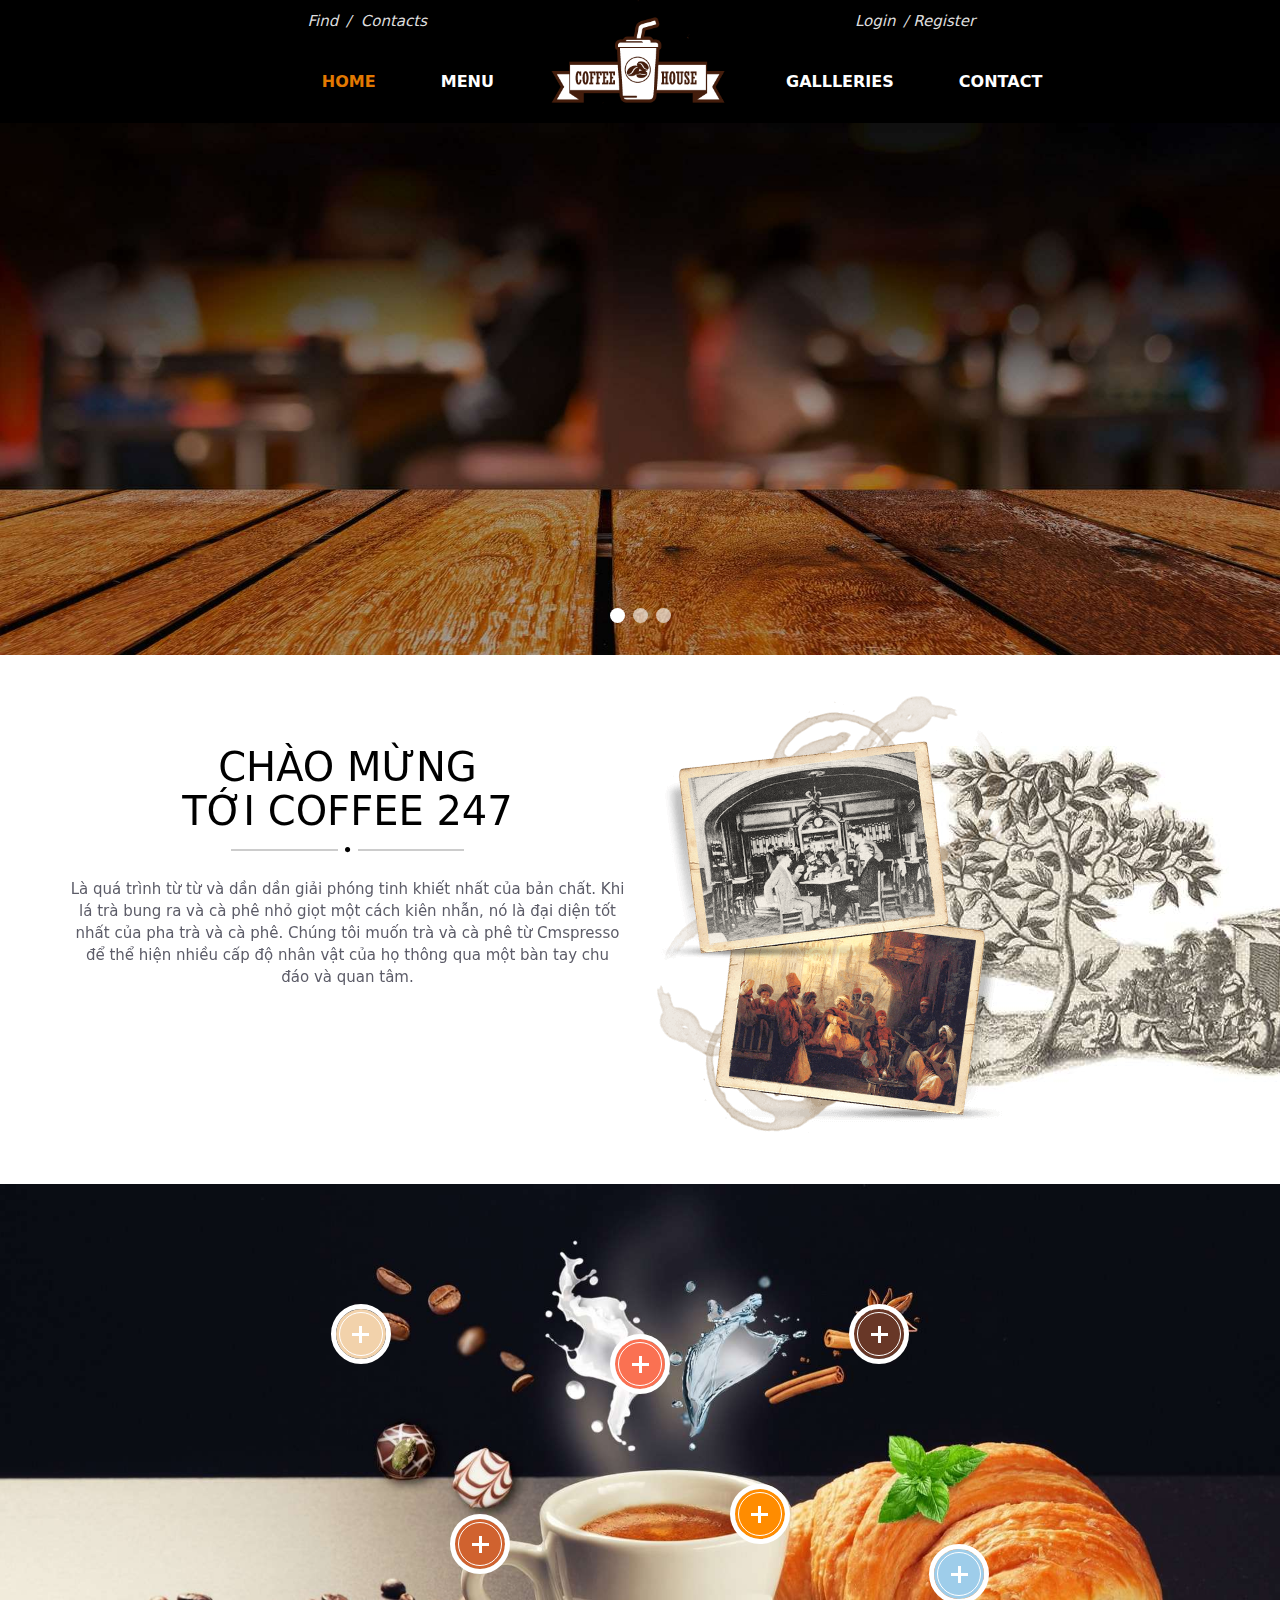
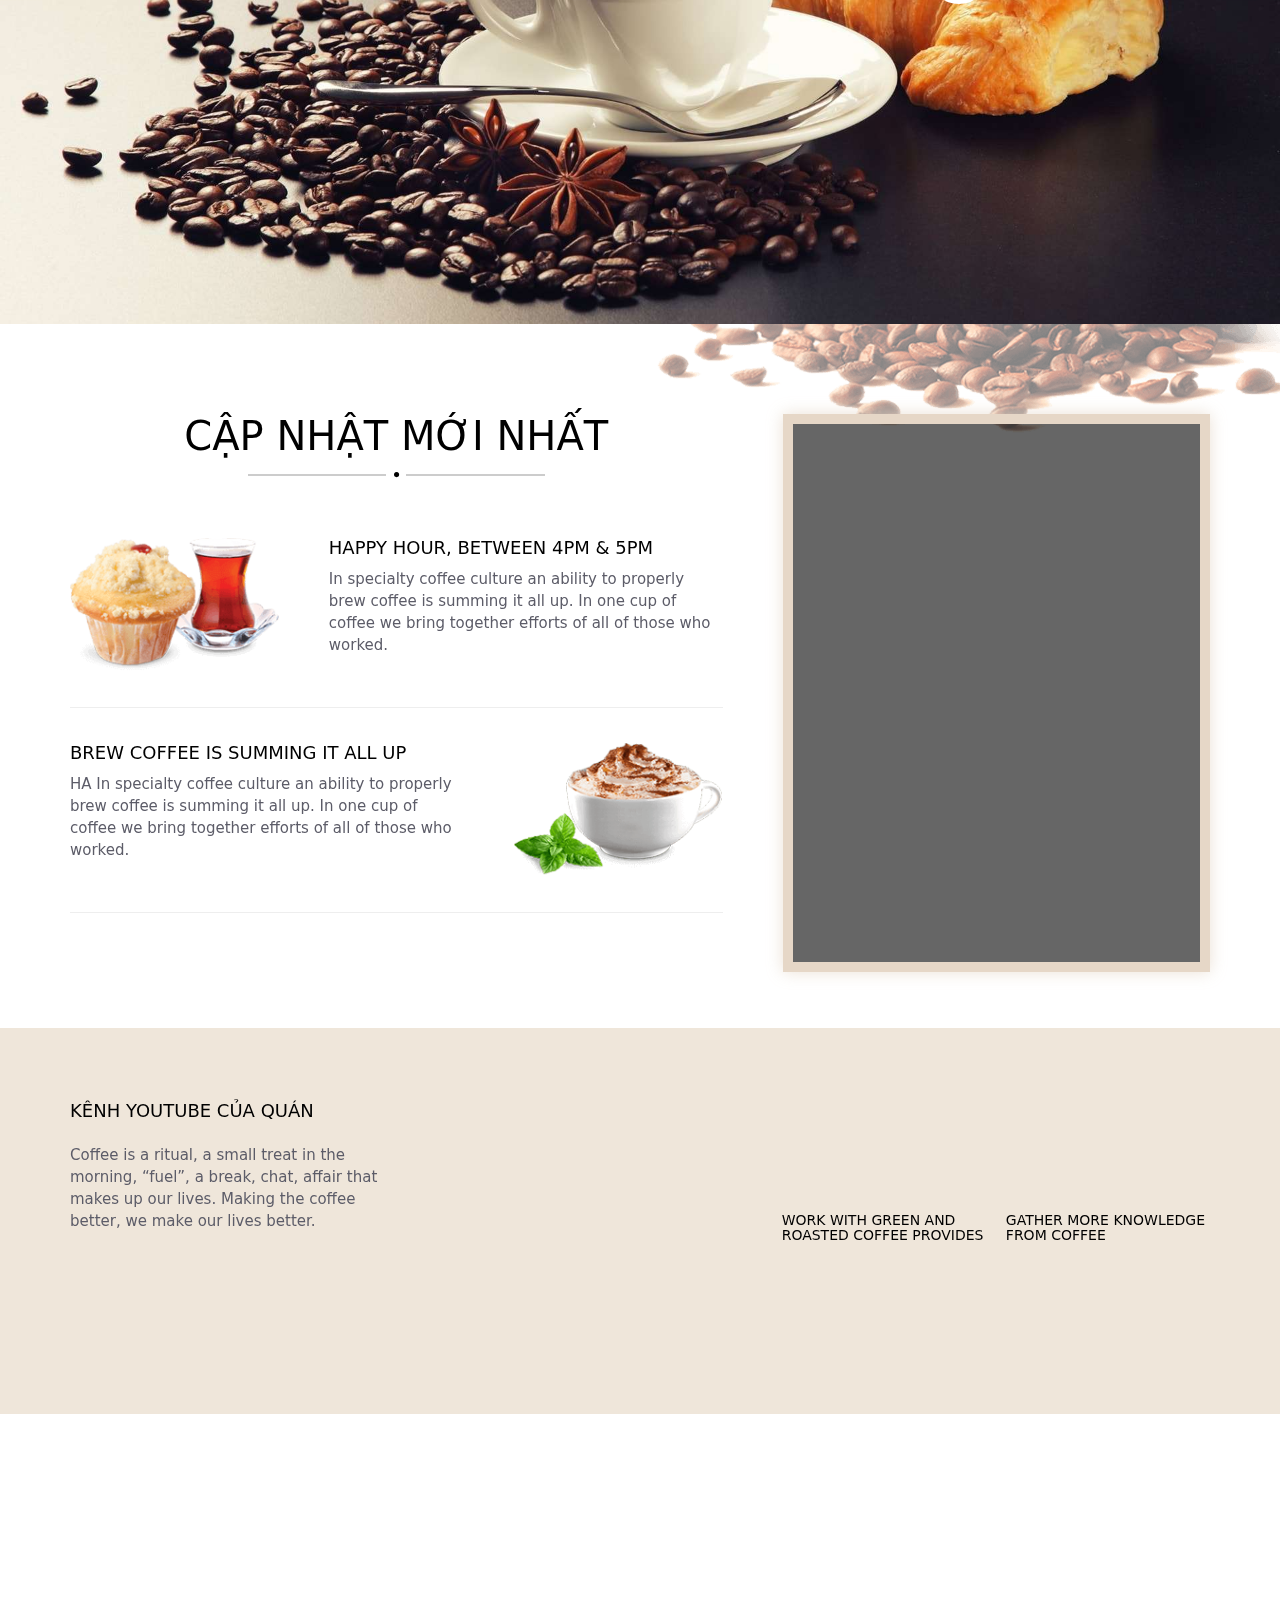
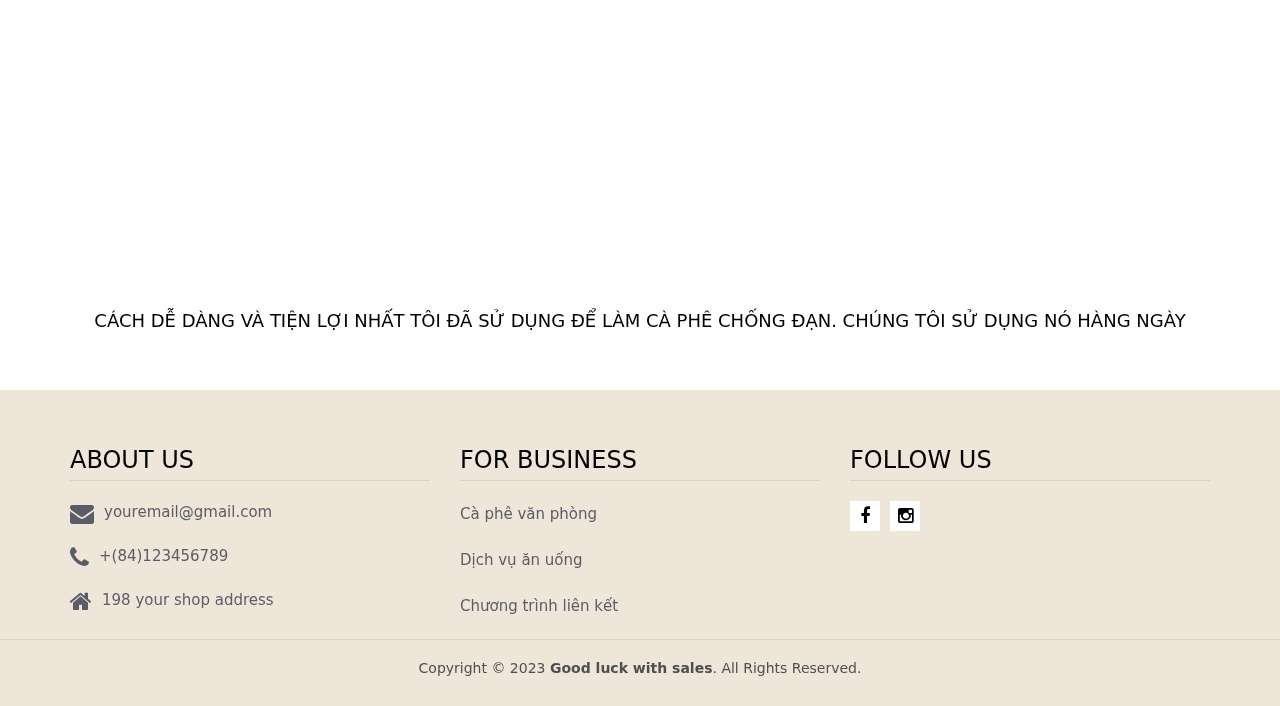
==== index.html @ cd4a1a17 "first commit" ====
<!DOCTYPE html>
<html lang="vi">
    <head>
        <meta charset="utf-8" />
        <meta http-equiv="X-UA-Compatible" content="IE=edge" />
        <title>The Coffee</title>
        <meta name="description" content="" />
        <meta name="viewport" content="width=device-width, initial-scale=1" />
        <link
            href="https://fonts.googleapis.com/css?family=Roboto:400,500, 700"
            rel="stylesheet"
            type="text/css"
        />
        <link rel="stylesheet" href="assets/css/animate.css" />
        <link rel="stylesheet" href="assets/css/hover.css" />
        <link rel="stylesheet" href="assets/css/bootstrap.min.css" />
        <link rel="stylesheet" href="assets/css/font-awesome.min.css" />
        <link rel="stylesheet" href="assets/css/nivo-slider.css" />
        <link rel="stylesheet" href="assets/css/flickity.min.css" />
        <link rel="stylesheet" href="assets/css/main.css?v=16953118819109060" />
        <link rel="stylesheet" href="assets/css/responsive.css" />
        <link rel="stylesheet" href="assets/css/color/default.css" />
        <link
            rel="icon"
            type="image/png"
            sizes="512x512"
            href="assets/images/logo.png"
        />
        <link rel="canonical" href="" />
        <link
            rel="apple-touch-icon"
            sizes="512x512"
            href="assets/images/logo.png"
        />

        <script src="assets/js/vendor/modernizr-2.8.3-respond-1.4.2.min.js"></script>
    </head>

    <body class="style-v3 page-menu">
        <div id="wrap">
            <!-- Header -->
            <header class="header">
                <div class="header-inner">
                    <div class="container">
                        <!-- Top Header -->
                        <div class="header-top">
                            <div class="row">
                                <div class="col-sm-4 header-left col-xs-6">
                                    <ul class="nav">
                                        <li><a data-href="">Find</a></li>
                                        <li>
                                            <a href="contact.html">Contacts</a>
                                        </li>
                                    </ul>
                                </div>
                                <div
                                    class="col-sm-4 header-right col-sm-push-4 col-xs-6"
                                >
                                    <ul class="nav">
                                        <li><a data-href="">Login</a></li>
                                        <li><a data-href="">Register</a></li>
                                    </ul>
                                </div>
                                <!-- Logo -->
                                <div
                                    id="logo"
                                    class="col-sm-4 logo col-sm-pull-4"
                                >
                                    <a href="index.html">
                                        <img
                                            alt="Coffee Shop"
                                            src="assets/images/logo.png?v=16953118819109060"
                                            width="173"
                                            height="auto"
                                        />
                                    </a>
                                </div>
                            </div>
                        </div>
                        <!-- Main Menu -->
                        <nav
                            id="primary-navigation"
                            class="navbar"
                            role="navigation"
                        >
                            <div class="navbar-inner">
                                <div class="navbar-header">
                                    <button
                                        type="button"
                                        class="navbar-toggle collapsed"
                                        data-toggle="collapse"
                                        data-target="#navbar"
                                    >
                                        <span class="sr-only"
                                            >Toggle navigation</span
                                        >
                                        <span class="icon-bar"></span>
                                        <span class="icon-bar"></span>
                                        <span class="icon-bar"></span>
                                    </button>
                                    <h3 class="navbar-brand">Menu</h3>
                                </div>
                                <div
                                    id="navbar"
                                    class="navbar-collapse collapse"
                                >
                                    <ul class="nav navbar-nav left-hook">
                                        <li class="active">
                                            <a href="index.html"> Home </a>
                                        </li>
                                        <li>
                                            <a href="menu.html"> Menu </a>
                                        </li>
                                    </ul>
                                    <ul class="nav navbar-nav right-hook">
                                        <li>
                                            <a href="galleries.html">
                                                Gallleries
                                            </a>
                                        </li>
                                        <li>
                                            <a href="contact.html"> Contact </a>
                                        </li>
                                    </ul>
                                </div>
                                <!--/.navbar-collapse -->
                            </div>
                        </nav>
                    </div>
                </div>
            </header>
            <!-- Banner -->
            <div id="banner">
                <div class="slider-wrapper">
                    <div class="nivoSlider">
                        <img
                            src="assets/images/home/slider/slider-7.jpg"
                            alt="graphic"
                            title="#nivoCaption-1"
                            data-index="0"
                        />
                        <img
                            src="assets/images/home/slider/slider-8.jpg"
                            alt="graphic"
                            title="#nivoCaption-2"
                            data-index="1"
                        />
                        <img
                            src="assets/images/home/slider/slider-9.jpg"
                            alt="graphic"
                            title="#nivoCaption-3"
                            data-index="2"
                        />
                    </div>
                    <div id="nivoCaption-1" class="nivo-html-caption">
                        <div
                            class="nivo-caption-img-1 animated animation-delay-50"
                            data-animate="fadeInUp"
                        >
                            <img
                                alt=""
                                src="assets/images/home/slider/img-1.png"
                            />
                        </div>
                        <div
                            class="nivo-caption-img-2 animated"
                            data-animate="fadeInUp"
                        >
                            <img
                                alt=""
                                src="assets/images/home/slider/img-2.png"
                            />
                        </div>
                        <div class="nivo-caption-content" data-index="0">
                            <h1
                                class="line-title title animated animation-delay-75"
                                data-animate="fadeInUp"
                            >
                                <span class="value">ADVERTISING BASED</span
                                ><i class="fa">&#xf111;</i>
                            </h1>
                            <div
                                class="desc animated animation-delay-100"
                                data-animate="fadeInUp"
                            >
                                <span class="value"
                                    >Coffee culture is a great coffee taste and
                                    it rests on the basis of responsible &
                                    respectful</span
                                >
                            </div>
                        </div>
                    </div>
                    <div id="nivoCaption-2" class="nivo-html-caption">
                        <div class="nivo-caption-content" data-index="1">
                            <h1
                                class="line-title title animated animation-delay-75"
                                data-animate="fadeInUp"
                            >
                                <span class="value">PACK A BIG PUNCH</span
                                ><i class="fa">&#xf111;</i>
                            </h1>
                            <div
                                class="desc animated animation-delay-100"
                                data-animate="fadeInUp"
                            >
                                <span class="value"
                                    >Grown traditionally, harvested naturally
                                    and roasted lovingly, they're the star of
                                    every cup</span
                                >
                            </div>
                        </div>
                    </div>
                    <div id="nivoCaption-3" class="nivo-html-caption">
                        <div class="nivo-caption-content" data-index="2">
                            <h1
                                class="line-title title animated animation-delay-75"
                                data-animate="fadeInUp"
                            >
                                <span class="value">BIG PUNCH</span
                                ><i class="fa">&#xf111;</i>
                            </h1>
                            <div
                                class="desc animated animation-delay-100"
                                data-animate="fadeInUp"
                            >
                                <span class="value">aaaas sadsadada</span>
                            </div>
                        </div>
                    </div>
                </div>
            </div>

            <div id="main-content" class="main-content">
                <section
                    id="infoUs"
                    class="section infoUs"
                    style="
                        background-image: url(assets/images/home/info/info-bg.jpg);
                        background-position: right center;
                        background-repeat: no-repeat;
                    "
                >
                    <div class="container">
                        <div class="row">
                            <div class="col-sm-6 col-sm-push-6">
                                <figure>
                                    <img
                                        alt=""
                                        src="assets/images/home/info/info-img-1.png"
                                        class="animated"
                                        data-animate="fadeInRight animation animation-delay-25"
                                    />
                                    <img
                                        alt=""
                                        src="assets/images/home/info/info-img-2.png"
                                        class="animated"
                                        data-animate="fadeInRight animation"
                                    />
                                </figure>
                            </div>
                            <div class="col-sm-6 col-sm-pull-6">
                                <h1 class="title line-title">
                                    <span class="value"
                                        >Chào mừng tới Coffee 247</span
                                    >
                                    <i class="fa">&#xf111;</i>
                                </h1>
                                <aside>
                                    <p>
                                        Là quá trình từ từ và dần dần giải phóng
                                        tinh khiết nhất của bản chất. Khi lá trà
                                        bung ra và cà phê nhỏ giọt một cách kiên
                                        nhẫn, nó là đại diện tốt nhất của pha
                                        trà và cà phê. Chúng tôi muốn trà và cà
                                        phê từ Cmspresso để thể hiện nhiều cấp
                                        độ nhân vật của họ thông qua một bàn tay
                                        chu đáo và quan tâm.
                                    </p>
                                </aside>
                            </div>
                        </div>
                    </div>
                </section>
                <section
                    id="services"
                    class="section services"
                    style="
                        background-image: url(assets/images/home/services/bg_menu.jpg);
                        background-repeat: no-repeat;
                        background-position: center top;
                        background-size: 100% auto;
                    "
                >
                    <div class="container">
                        <ul id="services-item">
                            <li class="service">
                                <aside>
                                    <div class="service-inner">
                                        <h3>
                                            <a href="menu.html" title="Coffee"
                                                >Coffee</a
                                            >
                                        </h3>
                                        <p>
                                            We the same levels of commitment to
                                            cocktail know-how from all of the
                                            people we work with.
                                        </p>
                                    </div>
                                </aside>
                                <em
                                    class="animated animation infinite bullets"
                                ></em>
                            </li>
                            <li class="service">
                                <aside>
                                    <div class="service-inner">
                                        <h3>
                                            <a href="menu.html" title="Cocktail"
                                                >Cocktail</a
                                            >
                                        </h3>
                                        <p>
                                            We the same levels of commitment to
                                            cocktail know-how from all of the
                                            people we work with.
                                        </p>
                                    </div>
                                </aside>
                                <em
                                    class="animated animation infinite bullets"
                                ></em>
                            </li>
                            <li class="service">
                                <aside>
                                    <div class="service-inner">
                                        <h3>
                                            <a href="menu.html" title="Tea"
                                                >Tea</a
                                            >
                                        </h3>
                                        <p>
                                            We the same levels of commitment to
                                            cocktail know-how from all of the
                                            people we work with.
                                        </p>
                                    </div>
                                </aside>
                                <em
                                    class="animated animation infinite bullets"
                                ></em>
                            </li>
                            <li class="service">
                                <aside>
                                    <div class="service-inner">
                                        <h3>
                                            <a href="menu.html" title="Cake"
                                                >Cake</a
                                            >
                                        </h3>
                                        <p>
                                            We the same levels of commitment to
                                            cocktail know-how from all of the
                                            people we work with.
                                        </p>
                                    </div>
                                </aside>
                                <em
                                    class="animated animation infinite bullets"
                                ></em>
                            </li>
                            <li class="service">
                                <aside>
                                    <div class="service-inner">
                                        <h3>
                                            <a href="menu.html" title="Milk"
                                                >Milk</a
                                            >
                                        </h3>
                                        <p>
                                            We the same levels of commitment to
                                            cocktail know-how from all of the
                                            people we work with.
                                        </p>
                                    </div>
                                </aside>
                                <em
                                    class="animated animation infinite bullets"
                                ></em>
                            </li>
                            <li class="service">
                                <aside>
                                    <div class="service-inner">
                                        <h3>
                                            <a
                                                href="menu.html"
                                                title="Beverages"
                                                >Beverages</a
                                            >
                                        </h3>
                                        <p>
                                            We the same levels of commitment to
                                            cocktail know-how from all of the
                                            people we work with.
                                        </p>
                                    </div>
                                </aside>
                                <em
                                    class="animated animation infinite bullets"
                                ></em>
                            </li>
                        </ul>
                    </div>
                </section>
                <section
                    id="latest"
                    class="section latest"
                    style="
                        background-image: url(assets/images/home/latest/bg.png);
                        background-position: right top;
                        background-repeat: no-repeat;
                    "
                >
                    <div class="container">
                        <div class="row">
                            <div class="col-sm-7">
                                <h1 class="title line-title">
                                    <span class="value">Cập nhật mới nhất</span>
                                    <i class="fa">&#xf111;</i>
                                </h1>
                                <ul class="posts_list">
                                    <li>
                                        <figure>
                                            <img
                                                alt=""
                                                src="assets/images/home/latest/img-1.png"
                                            />
                                        </figure>
                                        <aside>
                                            <h4 class="title">
                                                <span class="value"
                                                    >HAPPY HOUR, BETWEEN 4PM &
                                                    5PM</span
                                                >
                                            </h4>
                                            <p>
                                                In specialty coffee culture an
                                                ability to properly brew coffee
                                                is summing it all up. In one cup
                                                of coffee we bring together
                                                efforts of all of those who
                                                worked.
                                            </p>
                                        </aside>
                                    </li>
                                    <li>
                                        <figure>
                                            <img
                                                alt=""
                                                src="assets/images/home/latest/img-2.png"
                                            />
                                        </figure>
                                        <aside>
                                            <h4 class="title">
                                                <span class="value"
                                                    >BREW COFFEE IS SUMMING IT
                                                    ALL UP</span
                                                >
                                            </h4>
                                            <p>
                                                HA In specialty coffee culture
                                                an ability to properly brew
                                                coffee is summing it all up. In
                                                one cup of coffee we bring
                                                together efforts of all of those
                                                who worked.
                                            </p>
                                        </aside>
                                    </li>
                                </ul>
                            </div>
                            <div class="col-sm-5">
                                <div class="widget-gallery">
                                    <ul>
                                        <li>
                                            <figure>
                                                <img
                                                    class="animated"
                                                    data-animate="zoomIn animation"
                                                    alt=""
                                                    src="assets/images/home/gallery/img-1.jpg"
                                                />
                                                <figcaption>
                                                    <a
                                                        class=""
                                                        data-href=""
                                                    ></a>
                                                </figcaption>
                                            </figure>
                                        </li>

                                        <li>
                                            <figure>
                                                <img
                                                    class="animated"
                                                    data-animate="zoomIn animation"
                                                    alt=""
                                                    src="assets/images/home/gallery/img-2.jpg"
                                                />
                                                <figcaption>
                                                    <a
                                                        class=""
                                                        data-href=""
                                                    ></a>
                                                </figcaption>
                                            </figure>
                                        </li>

                                        <li>
                                            <figure>
                                                <img
                                                    class="animated"
                                                    data-animate="zoomIn animation"
                                                    alt=""
                                                    src="assets/images/home/gallery/img-3.jpg"
                                                />
                                                <figcaption>
                                                    <a
                                                        class=""
                                                        data-href=""
                                                    ></a>
                                                </figcaption>
                                            </figure>
                                        </li>

                                        <li>
                                            <figure>
                                                <img
                                                    class="animated"
                                                    data-animate="zoomIn animation"
                                                    alt=""
                                                    src="assets/images/home/gallery/img-4.jpg"
                                                />
                                                <figcaption>
                                                    <a
                                                        class=""
                                                        data-href=""
                                                    ></a>
                                                </figcaption>
                                            </figure>
                                        </li>

                                        <li>
                                            <figure>
                                                <img
                                                    class="animated"
                                                    data-animate="zoomIn animation"
                                                    alt=""
                                                    src="assets/images/home/gallery/img-5.jpg"
                                                />
                                                <figcaption>
                                                    <a
                                                        class=""
                                                        data-href=""
                                                    ></a>
                                                </figcaption>
                                            </figure>
                                        </li>

                                        <li>
                                            <figure>
                                                <img
                                                    class="animated"
                                                    data-animate="zoomIn animation"
                                                    alt=""
                                                    src="assets/images/home/gallery/img-6.jpg"
                                                />
                                                <figcaption>
                                                    <a
                                                        class=""
                                                        data-href=""
                                                    ></a>
                                                </figcaption>
                                            </figure>
                                        </li>
                                    </ul>
                                </div>
                            </div>
                        </div>
                    </div>
                </section>
                <section id="info-recipe" class="section info-recipe">
                    <div class="container">
                        <div class="row">
                            <div class="col-sm-7">
                                <figure
                                    class="animated thumb-img"
                                    data-animate="fadeInUp animation"
                                >
                                    <img
                                        alt=""
                                        src="assets/images/home/info/info-img-3.png"
                                    />
                                </figure>
                                <aside>
                                    <h4 class="title">
                                        <span class="value"
                                            >Kênh Youtube của quán</span
                                        >
                                    </h4>
                                    <p>
                                        Coffee is a ritual, a small treat in the
                                        morning, “fuel”, a break, chat, affair
                                        that makes up our lives. Making the
                                        coffee better, we make our lives better.
                                    </p>
                                </aside>
                            </div>
                            <div class="col-sm-5">
                                <ul class="nav video-recipe">
                                    <li>
                                        <div
                                            class="embed-responsive embed-responsive-16by9"
                                        >
                                            <iframe
                                                class="embed-responsive-item"
                                                src="https://www.youtube.com/embed/6stlCkUDG_s"
                                            ></iframe>
                                        </div>
                                        <h5 class="title">
                                            <span class="value"
                                                >GATHER MORE KNOWLEDGE FROM
                                                COFFEE</span
                                            >
                                        </h5>
                                    </li>
                                    <li>
                                        <div
                                            class="embed-responsive embed-responsive-16by9"
                                        >
                                            <iframe
                                                class="embed-responsive-item"
                                                src="https://www.youtube.com/embed/UU3WfKiR6x8"
                                            ></iframe>
                                        </div>
                                        <h5 class="title">
                                            <span class="value"
                                                >WORK WITH GREEN AND ROASTED
                                                COFFEE PROVIDES</span
                                            >
                                        </h5>
                                    </li>
                                </ul>
                            </div>
                        </div>
                    </div>
                </section>
                <section id="bulletproof" class="section bulletproof">
                    <div class="container">
                        <div class="row">
                            <div class="col-sm-8">
                                <figure
                                    class="animated"
                                    data-animate="fadeInLeft animation"
                                >
                                    <img
                                        alt=""
                                        src="assets/images/home/slider/img-1.png"
                                    />
                                </figure>
                            </div>
                        </div>
                        <h4 class="title">
                            <span class="value"
                                >CÁCH DỄ DÀNG VÀ TIỆN LỢI NHẤT TÔI ĐÃ SỬ DỤNG ĐỂ
                                LÀM CÀ PHÊ CHỐNG ĐẠN. CHÚNG TÔI SỬ DỤNG NÓ HÀNG
                                NGÀY</span
                            >
                        </h4>
                    </div>
                </section>
            </div>

            <footer id="footer">
                <div class="footer-info">
                    <div class="container">
                        <div class="row">
                            <div class="col-sm-4">
                                <aside class="widget aboutus">
                                    <h3 class="title">
                                        <span class="value">ABOUT US</span>
                                    </h3>
                                    <div class="widget-content contact-us">
                                        <div class="text">
                                            <i class="fa">&#xf0e0;</i
                                            ><span class="value"
                                                >youremail@gmail.com</span
                                            >
                                        </div>
                                        <div class="text">
                                            <i class="fa">&#xf095;</i
                                            ><span class="value"
                                                >+(84)123456789</span
                                            >
                                        </div>
                                        <div class="text">
                                            <i class="fa">&#xf015;</i
                                            ><span class="value"
                                                >198 your shop address</span
                                            >
                                        </div>
                                    </div>
                                </aside>
                            </div>
                            <div class="col-sm-4">
                                <aside class="widget forbusiness">
                                    <h3 class="title">
                                        <span class="value">FOR BUSINESS</span>
                                    </h3>
                                    <div class="widget-content">
                                        <ul>
                                            <li class="text">
                                                <span class="value">
                                                    Cà phê văn phòng
                                                </span>
                                            </li>
                                            <li class="text">
                                                <span class="value">
                                                    Dịch vụ ăn uống
                                                </span>
                                            </li>
                                            <li class="text">
                                                <span class="value">
                                                    Chương trình liên kết
                                                </span>
                                            </li>
                                        </ul>
                                    </div>
                                </aside>
                            </div>
                            <div class="col-sm-4">
                                <aside class="widget followus">
                                    <h3 class="title">
                                        <span class="value">FOLLOW US</span>
                                    </h3>
                                    <div class="widget-content">
                                        <ul class="social">
                                            <li>
                                                <a
                                                    href=""
                                                    class="hvr-rectangle-out"
                                                    target="_blank"
                                                    ><i class="fa"
                                                        >&#xf09a;</i
                                                    ></a
                                                >
                                            </li>
                                            <li>
                                                <a
                                                    href=""
                                                    class="hvr-rectangle-out"
                                                    target="_blank"
                                                    ><i class="fa"
                                                        >&#xf16d;</i
                                                    ></a
                                                >
                                            </li>
                                        </ul>
                                    </div>
                                </aside>
                            </div>
                        </div>
                    </div>
                </div>
                <div class="copyright">
                    <div class="container">
                        <p>
                            <span class="value"
                                >Copyright © 2023
                                <strong>Good luck with sales</strong>. All
                                Rights Reserved.</span
                            >
                        </p>
                    </div>
                </div>
            </footer>
        </div>

        <script src="assets/js/vendor/jquery-1.11.2.min.js"></script>
        <script src="assets/js/vendor/flickity.pkgd.min.js"></script>
        <script src="assets/js/vendor/imagesloaded.pkgd.min.js"></script>
        <script src="assets/js/vendor/isotope.pkgd.min.js"></script>
        <script src="assets/js/vendor/jquery.waypoints.min.js"></script>
        <script src="assets/js/vendor/sticky.min.js"></script>
        <script src="assets/js/vendor/bootstrap.min.js"></script>
        <script src="assets/js/vendor/jquery.nivo.slider.pack.js"></script>
        <script src="assets/js/main.js"></script>
    </body>
</html>
---- assets/css/hover.css ----
* Hover.css (http://ianlunn.github.io/Hover/)
 * Version: 2.0.2
 * Author: Ian Lunn @IanLunn
 * Author URL: http://ianlunn.co.uk/
 * Github: https://github.com/IanLunn/Hover

 * Made available under a MIT License:
 * http://www.opensource.org/licenses/mit-license.php

 * Hover.css Copyright Ian Lunn 2014. Generated with Sass.
 */
/* 2D TRANSITIONS */
/* Grow */
.hvr-grow {
  display: inline-block;
  vertical-align: middle;
  -webkit-transform: translateZ(0);
  transform: translateZ(0);
  box-shadow: 0 0 1px rgba(0, 0, 0, 0);
  -webkit-backface-visibility: hidden;
  backface-visibility: hidden;
  -moz-osx-font-smoothing: grayscale;
  -webkit-transition-duration: 0.3s;
  transition-duration: 0.3s;
  -webkit-transition-property: transform;
  transition-property: transform;
}
.hvr-grow:hover, .hvr-grow:focus, .hvr-grow:active {
  -webkit-transform: scale(1.1);
  transform: scale(1.1);
}

/* Shrink */
.hvr-shrink {
  display: inline-block;
  vertical-align: middle;
  -webkit-transform: translateZ(0);
  transform: translateZ(0);
  box-shadow: 0 0 1px rgba(0, 0, 0, 0);
  -webkit-backface-visibility: hidden;
  backface-visibility: hidden;
  -moz-osx-font-smoothing: grayscale;
  -webkit-transition-duration: 0.3s;
  transition-duration: 0.3s;
  -webkit-transition-property: transform;
  transition-property: transform;
}
.hvr-shrink:hover, .hvr-shrink:focus, .hvr-shrink:active {
  -webkit-transform: scale(0.9);
  transform: scale(0.9);
}

/* Pulse */
@-webkit-keyframes hvr-pulse {
  25% {
    -webkit-transform: scale(1.1);
    transform: scale(1.1);
  }

  75% {
    -webkit-transform: scale(0.9);
    transform: scale(0.9);
  }
}

@keyframes hvr-pulse {
  25% {
    -webkit-transform: scale(1.1);
    transform: scale(1.1);
  }

  75% {
    -webkit-transform: scale(0.9);
    transform: scale(0.9);
  }
}

.hvr-pulse {
  display: inline-block;
  vertical-align: middle;
  -webkit-transform: translateZ(0);
  transform: translateZ(0);
  box-shadow: 0 0 1px rgba(0, 0, 0, 0);
  -webkit-backface-visibility: hidden;
  backface-visibility: hidden;
  -moz-osx-font-smoothing: grayscale;
}
.hvr-pulse:hover, .hvr-pulse:focus, .hvr-pulse:active {
  -webkit-animation-name: hvr-pulse;
  animation-name: hvr-pulse;
  -webkit-animation-duration: 1s;
  animation-duration: 1s;
  -webkit-animation-timing-function: linear;
  animation-timing-function: linear;
  -webkit-animation-iteration-count: infinite;
  animation-iteration-count: infinite;
}

/* Pulse Grow */
@-webkit-keyframes hvr-pulse-grow {
  to {
    -webkit-transform: scale(1.1);
    transform: scale(1.1);
  }
}

@keyframes hvr-pulse-grow {
  to {
    -webkit-transform: scale(1.1);
    transform: scale(1.1);
  }
}

.hvr-pulse-grow {
  display: inline-block;
  vertical-align: middle;
  -webkit-transform: translateZ(0);
  transform: translateZ(0);
  box-shadow: 0 0 1px rgba(0, 0, 0, 0);
  -webkit-backface-visibility: hidden;
  backface-visibility: hidden;
  -moz-osx-font-smoothing: grayscale;
}
.hvr-pulse-grow:hover, .hvr-pulse-grow:focus, .hvr-pulse-grow:active {
  -webkit-animation-name: hvr-pulse-grow;
  animation-name: hvr-pulse-grow;
  -webkit-animation-duration: 0.3s;
  animation-duration: 0.3s;
  -webkit-animation-timing-function: linear;
  animation-timing-function: linear;
  -webkit-animation-iteration-count: infinite;
  animation-iteration-count: infinite;
  -webkit-animation-direction: alternate;
  animation-direction: alternate;
}

/* Pulse Shrink */
@-webkit-keyframes hvr-pulse-shrink {
  to {
    -webkit-transform: scale(0.9);
    transform: scale(0.9);
  }
}

@keyframes hvr-pulse-shrink {
  to {
    -webkit-transform: scale(0.9);
    transform: scale(0.9);
  }
}

.hvr-pulse-shrink {
  display: inline-block;
  vertical-align: middle;
  -webkit-transform: translateZ(0);
  transform: translateZ(0);
  box-shadow: 0 0 1px rgba(0, 0, 0, 0);
  -webkit-backface-visibility: hidden;
  backface-visibility: hidden;
  -moz-osx-font-smoothing: grayscale;
}
.hvr-pulse-shrink:hover, .hvr-pulse-shrink:focus, .hvr-pulse-shrink:active {
  -webkit-animation-name: hvr-pulse-shrink;
  animation-name: hvr-pulse-shrink;
  -webkit-animation-duration: 0.3s;
  animation-duration: 0.3s;
  -webkit-animation-timing-function: linear;
  animation-timing-function: linear;
  -webkit-animation-iteration-count: infinite;
  animation-iteration-count: infinite;
  -webkit-animation-direction: alternate;
  animation-direction: alternate;
}

/* Push */
@-webkit-keyframes hvr-push {
  50% {
    -webkit-transform: scale(0.8);
    transform: scale(0.8);
  }

  100% {
    -webkit-transform: scale(1);
    transform: scale(1);
  }
}

@keyframes hvr-push {
  50% {
    -webkit-transform: scale(0.8);
    transform: scale(0.8);
  }

  100% {
    -webkit-transform: scale(1);
    transform: scale(1);
  }
}

.hvr-push {
  display: inline-block;
  vertical-align: middle;
  -webkit-transform: translateZ(0);
  transform: translateZ(0);
  box-shadow: 0 0 1px rgba(0, 0, 0, 0);
  -webkit-backface-visibility: hidden;
  backface-visibility: hidden;
  -moz-osx-font-smoothing: grayscale;
}
.hvr-push:hover, .hvr-push:focus, .hvr-push:active {
  -webkit-animation-name: hvr-push;
  animation-name: hvr-push;
  -webkit-animation-duration: 0.3s;
  animation-duration: 0.3s;
  -webkit-animation-timing-function: linear;
  animation-timing-function: linear;
  -webkit-animation-iteration-count: 1;
  animation-iteration-count: 1;
}

/* Pop */
@-webkit-keyframes hvr-pop {
  50% {
    -webkit-transform: scale(1.2);
    transform: scale(1.2);
  }
}

@keyframes hvr-pop {
  50% {
    -webkit-transform: scale(1.2);
    transform: scale(1.2);
  }
}

.hvr-pop {
  display: inline-block;
  vertical-align: middle;
  -webkit-transform: translateZ(0);
  transform: translateZ(0);
  box-shadow: 0 0 1px rgba(0, 0, 0, 0);
  -webkit-backface-visibility: hidden;
  backface-visibility: hidden;
  -moz-osx-font-smoothing: grayscale;
}
.hvr-pop:hover, .hvr-pop:focus, .hvr-pop:active {
  -webkit-animation-name: hvr-pop;
  animation-name: hvr-pop;
  -webkit-animation-duration: 0.3s;
  animation-duration: 0.3s;
  -webkit-animation-timing-function: linear;
  animation-timing-function: linear;
  -webkit-animation-iteration-count: 1;
  animation-iteration-count: 1;
}

/* Bounce In */
.hvr-bounce-in {
  display: inline-block;
  vertical-align: middle;
  -webkit-transform: translateZ(0);
  transform: translateZ(0);
  box-shadow: 0 0 1px rgba(0, 0, 0, 0);
  -webkit-backface-visibility: hidden;
  backface-visibility: hidden;
  -moz-osx-font-smoothing: grayscale;
  -webkit-transition-duration: 0.5s;
  transition-duration: 0.5s;
}
.hvr-bounce-in:hover, .hvr-bounce-in:focus, .hvr-bounce-in:active {
  -webkit-transform: scale(1.2);
  transform: scale(1.2);
  -webkit-transition-timing-function: cubic-bezier(0.47, 2.02, 0.31, -0.36);
  transition-timing-function: cubic-bezier(0.47, 2.02, 0.31, -0.36);
}

/* Bounce Out */
.hvr-bounce-out {
  display: inline-block;
  vertical-align: middle;
  -webkit-transform: translateZ(0);
  transform: translateZ(0);
  box-shadow: 0 0 1px rgba(0, 0, 0, 0);
  -webkit-backface-visibility: hidden;
  backface-visibility: hidden;
  -moz-osx-font-smoothing: grayscale;
  -webkit-transition-duration: 0.5s;
  transition-duration: 0.5s;
}
.hvr-bounce-out:hover, .hvr-bounce-out:focus, .hvr-bounce-out:active {
  -webkit-transform: scale(0.8);
  transform: scale(0.8);
  -webkit-transition-timing-function: cubic-bezier(0.47, 2.02, 0.31, -0.36);
  transition-timing-function: cubic-bezier(0.47, 2.02, 0.31, -0.36);
}

/* Rotate */
.hvr-rotate {
  display: inline-block;
  vertical-align: middle;
  -webkit-transform: translateZ(0);
  transform: translateZ(0);
  box-shadow: 0 0 1px rgba(0, 0, 0, 0);
  -webkit-backface-visibility: hidden;
  backface-visibility: hidden;
  -moz-osx-font-smoothing: grayscale;
  -webkit-transition-duration: 0.3s;
  transition-duration: 0.3s;
  -webkit-transition-property: transform;
  transition-property: transform;
}
.hvr-rotate:hover, .hvr-rotate:focus, .hvr-rotate:active {
  -webkit-transform: rotate(4deg);
  transform: rotate(4deg);
}

/* Grow Rotate */
.hvr-grow-rotate {
  display: inline-block;
  vertical-align: middle;
  -webkit-transform: translateZ(0);
  transform: translateZ(0);
  box-shadow: 0 0 1px rgba(0, 0, 0, 0);
  -webkit-backface-visibility: hidden;
  backface-visibility: hidden;
  -moz-osx-font-smoothing: grayscale;
  -webkit-transition-duration: 0.3s;
  transition-duration: 0.3s;
  -webkit-transition-property: transform;
  transition-property: transform;
}
.hvr-grow-rotate:hover, .hvr-grow-rotate:focus, .hvr-grow-rotate:active {
  -webkit-transform: scale(1.1) rotate(4deg);
  transform: scale(1.1) rotate(4deg);
}

/* Float */
.hvr-float {
  display: inline-block;
  vertical-align: middle;
  -webkit-transform: translateZ(0);
  transform: translateZ(0);
  box-shadow: 0 0 1px rgba(0, 0, 0, 0);
  -webkit-backface-visibility: hidden;
  backface-visibility: hidden;
  -moz-osx-font-smoothing: grayscale;
  -webkit-transition-duration: 0.3s;
  transition-duration: 0.3s;
  -webkit-transition-property: transform;
  transition-property: transform;
  -webkit-transition-timing-function: ease-out;
  transition-timing-function: ease-out;
}
.hvr-float:hover, .hvr-float:focus, .hvr-float:active {
  -webkit-transform: translateY(-8px);
  transform: translateY(-8px);
}

/* Sink */
.hvr-sink {
  display: inline-block;
  vertical-align: middle;
  -webkit-transform: translateZ(0);
  transform: translateZ(0);
  box-shadow: 0 0 1px rgba(0, 0, 0, 0);
  -webkit-backface-visibility: hidden;
  backface-visibility: hidden;
  -moz-osx-font-smoothing: grayscale;
  -webkit-transition-duration: 0.3s;
  transition-duration: 0.3s;
  -webkit-transition-property: transform;
  transition-property: transform;
  -webkit-transition-timing-function: ease-out;
  transition-timing-function: ease-out;
}
.hvr-sink:hover, .hvr-sink:focus, .hvr-sink:active {
  -webkit-transform: translateY(8px);
  transform: translateY(8px);
}

/* Bob */
@-webkit-keyframes hvr-bob {
  0% {
    -webkit-transform: translateY(-8px);
    transform: translateY(-8px);
  }

  50% {
    -webkit-transform: translateY(-4px);
    transform: translateY(-4px);
  }

  100% {
    -webkit-transform: translateY(-8px);
    transform: translateY(-8px);
  }
}

@keyframes hvr-bob {
  0% {
    -webkit-transform: translateY(-8px);
    transform: translateY(-8px);
  }

  50% {
    -webkit-transform: translateY(-4px);
    transform: translateY(-4px);
  }

  100% {
    -webkit-transform: translateY(-8px);
    transform: translateY(-8px);
  }
}

@-webkit-keyframes hvr-bob-float {
  100% {
    -webkit-transform: translateY(-8px);
    transform: translateY(-8px);
  }
}

@keyframes hvr-bob-float {
  100% {
    -webkit-transform: translateY(-8px);
    transform: translateY(-8px);
  }
}

.hvr-bob {
  display: inline-block;
  vertical-align: middle;
  -webkit-transform: translateZ(0);
  transform: translateZ(0);
  box-shadow: 0 0 1px rgba(0, 0, 0, 0);
  -webkit-backface-visibility: hidden;
  backface-visibility: hidden;
  -moz-osx-font-smoothing: grayscale;
}
.hvr-bob:hover, .hvr-bob:focus, .hvr-bob:active {
  -webkit-animation-name: hvr-bob-float, hvr-bob;
  animation-name: hvr-bob-float, hvr-bob;
  -webkit-animation-duration: .3s, 1.5s;
  animation-duration: .3s, 1.5s;
  -webkit-animation-delay: 0s, .3s;
  animation-delay: 0s, .3s;
  -webkit-animation-timing-function: ease-out, ease-in-out;
  animation-timing-function: ease-out, ease-in-out;
  -webkit-animation-iteration-count: 1, infinite;
  animation-iteration-count: 1, infinite;
  -webkit-animation-fill-mode: forwards;
  animation-fill-mode: forwards;
  -webkit-animation-direction: normal, alternate;
  animation-direction: normal, alternate;
}

/* Hang */
@-webkit-keyframes hvr-hang {
  0% {
    -webkit-transform: translateY(8px);
    transform: translateY(8px);
  }

  50% {
    -webkit-transform: translateY(4px);
    transform: translateY(4px);
  }

  100% {
    -webkit-transform: translateY(8px);
    transform: translateY(8px);
  }
}

@keyframes hvr-hang {
  0% {
    -webkit-transform: translateY(8px);
    transform: translateY(8px);
  }

  50% {
    -webkit-transform: translateY(4px);
    transform: translateY(4px);
  }

  100% {
    -webkit-transform: translateY(8px);
    transform: translateY(8px);
  }
}

@-webkit-keyframes hvr-hang-sink {
  100% {
    -webkit-transform: translateY(8px);
    transform: translateY(8px);
  }
}

@keyframes hvr-hang-sink {
  100% {
    -webkit-transform: translateY(8px);
    transform: translateY(8px);
  }
}

.hvr-hang {
  display: inline-block;
  vertical-align: middle;
  -webkit-transform: translateZ(0);
  transform: translateZ(0);
  box-shadow: 0 0 1px rgba(0, 0, 0, 0);
  -webkit-backface-visibility: hidden;
  backface-visibility: hidden;
  -moz-osx-font-smoothing: grayscale;
}
.hvr-hang:hover, .hvr-hang:focus, .hvr-hang:active {
  -webkit-animation-name: hvr-hang-sink, hvr-hang;
  animation-name: hvr-hang-sink, hvr-hang;
  -webkit-animation-duration: .3s, 1.5s;
  animation-duration: .3s, 1.5s;
  -webkit-animation-delay: 0s, .3s;
  animation-delay: 0s, .3s;
  -webkit-animation-timing-function: ease-out, ease-in-out;
  animation-timing-function: ease-out, ease-in-out;
  -webkit-animation-iteration-count: 1, infinite;
  animation-iteration-count: 1, infinite;
  -webkit-animation-fill-mode: forwards;
  animation-fill-mode: forwards;
  -webkit-animation-direction: normal, alternate;
  animation-direction: normal, alternate;
}

/* Skew */
.hvr-skew {
  display: inline-block;
  vertical-align: middle;
  -webkit-transform: translateZ(0);
  transform: translateZ(0);
  box-shadow: 0 0 1px rgba(0, 0, 0, 0);
  -webkit-backface-visibility: hidden;
  backface-visibility: hidden;
  -moz-osx-font-smoothing: grayscale;
  -webkit-transition-duration: 0.3s;
  transition-duration: 0.3s;
  -webkit-transition-property: transform;
  transition-property: transform;
}
.hvr-skew:hover, .hvr-skew:focus, .hvr-skew:active {
  -webkit-transform: skew(-10deg);
  transform: skew(-10deg);
}

/* Skew Forward */
.hvr-skew-forward {
  display: inline-block;
  vertical-align: middle;
  -webkit-transform: translateZ(0);
  transform: translateZ(0);
  box-shadow: 0 0 1px rgba(0, 0, 0, 0);
  -webkit-backface-visibility: hidden;
  backface-visibility: hidden;
  -moz-osx-font-smoothing: grayscale;
  -webkit-transition-duration: 0.3s;
  transition-duration: 0.3s;
  -webkit-transition-property: transform;
  transition-property: transform;
  -webkit-transform-origin: 0 100%;
  transform-origin: 0 100%;
}
.hvr-skew-forward:hover, .hvr-skew-forward:focus, .hvr-skew-forward:active {
  -webkit-transform: skew(-10deg);
  transform: skew(-10deg);
}

/* Skew Backward */
.hvr-skew-backward {
  display: inline-block;
  vertical-align: middle;
  -webkit-transform: translateZ(0);
  transform: translateZ(0);
  box-shadow: 0 0 1px rgba(0, 0, 0, 0);
  -webkit-backface-visibility: hidden;
  backface-visibility: hidden;
  -moz-osx-font-smoothing: grayscale;
  -webkit-transition-duration: 0.3s;
  transition-duration: 0.3s;
  -webkit-transition-property: transform;
  transition-property: transform;
  -webkit-transform-origin: 0 100%;
  transform-origin: 0 100%;
}
.hvr-skew-backward:hover, .hvr-skew-backward:focus, .hvr-skew-backward:active {
  -webkit-transform: skew(10deg);
  transform: skew(10deg);
}

/* Wobble Vertical */
@-webkit-keyframes hvr-wobble-vertical {
  16.65% {
    -webkit-transform: translateY(8px);
    transform: translateY(8px);
  }

  33.3% {
    -webkit-transform: translateY(-6px);
    transform: translateY(-6px);
  }

  49.95% {
    -webkit-transform: translateY(4px);
    transform: translateY(4px);
  }

  66.6% {
    -webkit-transform: translateY(-2px);
    transform: translateY(-2px);
  }

  83.25% {
    -webkit-transform: translateY(1px);
    transform: translateY(1px);
  }

  100% {
    -webkit-transform: translateY(0);
    transform: translateY(0);
  }
}

@keyframes hvr-wobble-vertical {
  16.65% {
    -webkit-transform: translateY(8px);
    transform: translateY(8px);
  }

  33.3% {
    -webkit-transform: translateY(-6px);
    transform: translateY(-6px);
  }

  49.95% {
    -webkit-transform: translateY(4px);
    transform: translateY(4px);
  }

  66.6% {
    -webkit-transform: translateY(-2px);
    transform: translateY(-2px);
  }

  83.25% {
    -webkit-transform: translateY(1px);
    transform: translateY(1px);
  }

  100% {
    -webkit-transform: translateY(0);
    transform: translateY(0);
  }
}

.hvr-wobble-vertical {
  display: inline-block;
  vertical-align: middle;
  -webkit-transform: translateZ(0);
  transform: translateZ(0);
  box-shadow: 0 0 1px rgba(0, 0, 0, 0);
  -webkit-backface-visibility: hidden;
  backface-visibility: hidden;
  -moz-osx-font-smoothing: grayscale;
}
.hvr-wobble-vertical:hover, .hvr-wobble-vertical:focus, .hvr-wobble-vertical:active {
  -webkit-animation-name: hvr-wobble-vertical;
  animation-name: hvr-wobble-vertical;
  -webkit-animation-duration: 1s;
  animation-duration: 1s;
  -webkit-animation-timing-function: ease-in-out;
  animation-timing-function: ease-in-out;
  -webkit-animation-iteration-count: 1;
  animation-iteration-count: 1;
}

/* Wobble Horizontal */
@-webkit-keyframes hvr-wobble-horizontal {
  16.65% {
    -webkit-transform: translateX(8px);
    transform: translateX(8px);
  }

  33.3% {
    -webkit-transform: translateX(-6px);
    transform: translateX(-6px);
  }

  49.95% {
    -webkit-transform: translateX(4px);
    transform: translateX(4px);
  }

  66.6% {
    -webkit-transform: translateX(-2px);
    transform: translateX(-2px);
  }

  83.25% {
    -webkit-transform: translateX(1px);
    transform: translateX(1px);
  }

  100% {
    -webkit-transform: translateX(0);
    transform: translateX(0);
  }
}

@keyframes hvr-wobble-horizontal {
  16.65% {
    -webkit-transform: translateX(8px);
    transform: translateX(8px);
  }

  33.3% {
    -webkit-transform: translateX(-6px);
    transform: translateX(-6px);
  }

  49.95% {
    -webkit-transform: translateX(4px);
    transform: translateX(4px);
  }

  66.6% {
    -webkit-transform: translateX(-2px);
    transform: translateX(-2px);
  }

  83.25% {
    -webkit-transform: translateX(1px);
    transform: translateX(1px);
  }

  100% {
    -webkit-transform: translateX(0);
    transform: translateX(0);
  }
}

.hvr-wobble-horizontal {
  display: inline-block;
  vertical-align: middle;
  -webkit-transform: translateZ(0);
  transform: translateZ(0);
  box-shadow: 0 0 1px rgba(0, 0, 0, 0);
  -webkit-backface-visibility: hidden;
  backface-visibility: hidden;
  -moz-osx-font-smoothing: grayscale;
}
.hvr-wobble-horizontal:hover, .hvr-wobble-horizontal:focus, .hvr-wobble-horizontal:active {
  -webkit-animation-name: hvr-wobble-horizontal;
  animation-name: hvr-wobble-horizontal;
  -webkit-animation-duration: 1s;
  animation-duration: 1s;
  -webkit-animation-timing-function: ease-in-out;
  animation-timing-function: ease-in-out;
  -webkit-animation-iteration-count: 1;
  animation-iteration-count: 1;
}

/* Wobble To Bottom Right */
@-webkit-keyframes hvr-wobble-to-bottom-right {
  16.65% {
    -webkit-transform: translate(8px, 8px);
    transform: translate(8px, 8px);
  }

  33.3% {
    -webkit-transform: translate(-6px, -6px);
    transform: translate(-6px, -6px);
  }

  49.95% {
    -webkit-transform: translate(4px, 4px);
    transform: translate(4px, 4px);
  }

  66.6% {
    -webkit-transform: translate(-2px, -2px);
    transform: translate(-2px, -2px);
  }

  83.25% {
    -webkit-transform: translate(1px, 1px);
    transform: translate(1px, 1px);
  }

  100% {
    -webkit-transform: translate(0, 0);
    transform: translate(0, 0);
  }
}

@keyframes hvr-wobble-to-bottom-right {
  16.65% {
    -webkit-transform: translate(8px, 8px);
    transform: translate(8px, 8px);
  }

  33.3% {
    -webkit-transform: translate(-6px, -6px);
    transform: translate(-6px, -6px);
  }

  49.95% {
    -webkit-transform: translate(4px, 4px);
    transform: translate(4px, 4px);
  }

  66.6% {
    -webkit-transform: translate(-2px, -2px);
    transform: translate(-2px, -2px);
  }

  83.25% {
    -webkit-transform: translate(1px, 1px);
    transform: translate(1px, 1px);
  }

  100% {
    -webkit-transform: translate(0, 0);
    transform: translate(0, 0);
  }
}

.hvr-wobble-to-bottom-right {
  display: inline-block;
  vertical-align: middle;
  -webkit-transform: translateZ(0);
  transform: translateZ(0);
  box-shadow: 0 0 1px rgba(0, 0, 0, 0);
  -webkit-backface-visibility: hidden;
  backface-visibility: hidden;
  -moz-osx-font-smoothing: grayscale;
}
.hvr-wobble-to-bottom-right:hover, .hvr-wobble-to-bottom-right:focus, .hvr-wobble-to-bottom-right:active {
  -webkit-animation-name: hvr-wobble-to-bottom-right;
  animation-name: hvr-wobble-to-bottom-right;
  -webkit-animation-duration: 1s;
  animation-duration: 1s;
  -webkit-animation-timing-function: ease-in-out;
  animation-timing-function: ease-in-out;
  -webkit-animation-iteration-count: 1;
  animation-iteration-count: 1;
}

/* Wobble To Top Right */
@-webkit-keyframes hvr-wobble-to-top-right {
  16.65% {
    -webkit-transform: translate(8px, -8px);
    transform: translate(8px, -8px);
  }

  33.3% {
    -webkit-transform: translate(-6px, 6px);
    transform: translate(-6px, 6px);
  }

  49.95% {
    -webkit-transform: translate(4px, -4px);
    transform: translate(4px, -4px);
  }

  66.6% {
    -webkit-transform: translate(-2px, 2px);
    transform: translate(-2px, 2px);
  }

  83.25% {
    -webkit-transform: translate(1px, -1px);
    transform: translate(1px, -1px);
  }

  100% {
    -webkit-transform: translate(0, 0);
    transform: translate(0, 0);
  }
}

@keyframes hvr-wobble-to-top-right {
  16.65% {
    -webkit-transform: translate(8px, -8px);
    transform: translate(8px, -8px);
  }

  33.3% {
    -webkit-transform: translate(-6px, 6px);
    transform: translate(-6px, 6px);
  }

  49.95% {
    -webkit-transform: translate(4px, -4px);
    transform: translate(4px, -4px);
  }

  66.6% {
    -webkit-transform: translate(-2px, 2px);
    transform: translate(-2px, 2px);
  }

  83.25% {
    -webkit-transform: translate(1px, -1px);
    transform: translate(1px, -1px);
  }

  100% {
    -webkit-transform: translate(0, 0);
    transform: translate(0, 0);
  }
}

.hvr-wobble-to-top-right {
  display: inline-block;
  vertical-align: middle;
  -webkit-transform: translateZ(0);
  transform: translateZ(0);
  box-shadow: 0 0 1px rgba(0, 0, 0, 0);
  -webkit-backface-visibility: hidden;
  backface-visibility: hidden;
  -moz-osx-font-smoothing: grayscale;
}
.hvr-wobble-to-top-right:hover, .hvr-wobble-to-top-right:focus, .hvr-wobble-to-top-right:active {
  -webkit-animation-name: hvr-wobble-to-top-right;
  animation-name: hvr-wobble-to-top-right;
  -webkit-animation-duration: 1s;
  animation-duration: 1s;
  -webkit-animation-timing-function: ease-in-out;
  animation-timing-function: ease-in-out;
  -webkit-animation-iteration-count: 1;
  animation-iteration-count: 1;
}

/* Wobble Top */
@-webkit-keyframes hvr-wobble-top {
  16.65% {
    -webkit-transform: skew(-12deg);
    transform: skew(-12deg);
  }

  33.3% {
    -webkit-transform: skew(10deg);
    transform: skew(10deg);
  }

  49.95% {
    -webkit-transform: skew(-6deg);
    transform: skew(-6deg);
  }

  66.6% {
    -webkit-transform: skew(4deg);
    transform: skew(4deg);
  }

  83.25% {
    -webkit-transform: skew(-2deg);
    transform: skew(-2deg);
  }

  100% {
    -webkit-transform: skew(0);
    transform: skew(0);
  }
}

@keyframes hvr-wobble-top {
  16.65% {
    -webkit-transform: skew(-12deg);
    transform: skew(-12deg);
  }

  33.3% {
    -webkit-transform: skew(10deg);
    transform: skew(10deg);
  }

  49.95% {
    -webkit-transform: skew(-6deg);
    transform: skew(-6deg);
  }

  66.6% {
    -webkit-transform: skew(4deg);
    transform: skew(4deg);
  }

  83.25% {
    -webkit-transform: skew(-2deg);
    transform: skew(-2deg);
  }

  100% {
    -webkit-transform: skew(0);
    transform: skew(0);
  }
}

.hvr-wobble-top {
  display: inline-block;
  vertical-align: middle;
  -webkit-transform: translateZ(0);
  transform: translateZ(0);
  box-shadow: 0 0 1px rgba(0, 0, 0, 0);
  -webkit-backface-visibility: hidden;
  backface-visibility: hidden;
  -moz-osx-font-smoothing: grayscale;
  -webkit-transform-origin: 0 100%;
  transform-origin: 0 100%;
}
.hvr-wobble-top:hover, .hvr-wobble-top:focus, .hvr-wobble-top:active {
  -webkit-animation-name: hvr-wobble-top;
  animation-name: hvr-wobble-top;
  -webkit-animation-duration: 1s;
  animation-duration: 1s;
  -webkit-animation-timing-function: ease-in-out;
  animation-timing-function: ease-in-out;
  -webkit-animation-iteration-count: 1;
  animation-iteration-count: 1;
}

/* Wobble Bottom */
@-webkit-keyframes hvr-wobble-bottom {
  16.65% {
    -webkit-transform: skew(-12deg);
    transform: skew(-12deg);
  }

  33.3% {
    -webkit-transform: skew(10deg);
    transform: skew(10deg);
  }

  49.95% {
    -webkit-transform: skew(-6deg);
    transform: skew(-6deg);
  }

  66.6% {
    -webkit-transform: skew(4deg);
    transform: skew(4deg);
  }

  83.25% {
    -webkit-transform: skew(-2deg);
    transform: skew(-2deg);
  }

  100% {
    -webkit-transform: skew(0);
    transform: skew(0);
  }
}

@keyframes hvr-wobble-bottom {
  16.65% {
    -webkit-transform: skew(-12deg);
    transform: skew(-12deg);
  }

  33.3% {
    -webkit-transform: skew(10deg);
    transform: skew(10deg);
  }

  49.95% {
    -webkit-transform: skew(-6deg);
    transform: skew(-6deg);
  }

  66.6% {
    -webkit-transform: skew(4deg);
    transform: skew(4deg);
  }

  83.25% {
    -webkit-transform: skew(-2deg);
    transform: skew(-2deg);
  }

  100% {
    -webkit-transform: skew(0);
    transform: skew(0);
  }
}

.hvr-wobble-bottom {
  display: inline-block;
  vertical-align: middle;
  -webkit-transform: translateZ(0);
  transform: translateZ(0);
  box-shadow: 0 0 1px rgba(0, 0, 0, 0);
  -webkit-backface-visibility: hidden;
  backface-visibility: hidden;
  -moz-osx-font-smoothing: grayscale;
  -webkit-transform-origin: 100% 0;
  transform-origin: 100% 0;
}
.hvr-wobble-bottom:hover, .hvr-wobble-bottom:focus, .hvr-wobble-bottom:active {
  -webkit-animation-name: hvr-wobble-bottom;
  animation-name: hvr-wobble-bottom;
  -webkit-animation-duration: 1s;
  animation-duration: 1s;
  -webkit-animation-timing-function: ease-in-out;
  animation-timing-function: ease-in-out;
  -webkit-animation-iteration-count: 1;
  animation-iteration-count: 1;
}

/* Wobble Skew */
@-webkit-keyframes hvr-wobble-skew {
  16.65% {
    -webkit-transform: skew(-12deg);
    transform: skew(-12deg);
  }

  33.3% {
    -webkit-transform: skew(10deg);
    transform: skew(10deg);
  }

  49.95% {
    -webkit-transform: skew(-6deg);
    transform: skew(-6deg);
  }

  66.6% {
    -webkit-transform: skew(4deg);
    transform: skew(4deg);
  }

  83.25% {
    -webkit-transform: skew(-2deg);
    transform: skew(-2deg);
  }

  100% {
    -webkit-transform: skew(0);
    transform: skew(0);
  }
}

@keyframes hvr-wobble-skew {
  16.65% {
    -webkit-transform: skew(-12deg);
    transform: skew(-12deg);
  }

  33.3% {
    -webkit-transform: skew(10deg);
    transform: skew(10deg);
  }

  49.95% {
    -webkit-transform: skew(-6deg);
    transform: skew(-6deg);
  }

  66.6% {
    -webkit-transform: skew(4deg);
    transform: skew(4deg);
  }

  83.25% {
    -webkit-transform: skew(-2deg);
    transform: skew(-2deg);
  }

  100% {
    -webkit-transform: skew(0);
    transform: skew(0);
  }
}

.hvr-wobble-skew {
  display: inline-block;
  vertical-align: middle;
  -webkit-transform: translateZ(0);
  transform: translateZ(0);
  box-shadow: 0 0 1px rgba(0, 0, 0, 0);
  -webkit-backface-visibility: hidden;
  backface-visibility: hidden;
  -moz-osx-font-smoothing: grayscale;
}
.hvr-wobble-skew:hover, .hvr-wobble-skew:focus, .hvr-wobble-skew:active {
  -webkit-animation-name: hvr-wobble-skew;
  animation-name: hvr-wobble-skew;
  -webkit-animation-duration: 1s;
  animation-duration: 1s;
  -webkit-animation-timing-function: ease-in-out;
  animation-timing-function: ease-in-out;
  -webkit-animation-iteration-count: 1;
  animation-iteration-count: 1;
}

/* Buzz */
@-webkit-keyframes hvr-buzz {
  50% {
    -webkit-transform: translateX(3px) rotate(2deg);
    transform: translateX(3px) rotate(2deg);
  }

  100% {
    -webkit-transform: translateX(-3px) rotate(-2deg);
    transform: translateX(-3px) rotate(-2deg);
  }
}

@keyframes hvr-buzz {
  50% {
    -webkit-transform: translateX(3px) rotate(2deg);
    transform: translateX(3px) rotate(2deg);
  }

  100% {
    -webkit-transform: translateX(-3px) rotate(-2deg);
    transform: translateX(-3px) rotate(-2deg);
  }
}

.hvr-buzz {
  display: inline-block;
  vertical-align: middle;
  -webkit-transform: translateZ(0);
  transform: translateZ(0);
  box-shadow: 0 0 1px rgba(0, 0, 0, 0);
  -webkit-backface-visibility: hidden;
  backface-visibility: hidden;
  -moz-osx-font-smoothing: grayscale;
}
.hvr-buzz:hover, .hvr-buzz:focus, .hvr-buzz:active {
  -webkit-animation-name: hvr-buzz;
  animation-name: hvr-buzz;
  -webkit-animation-duration: 0.15s;
  animation-duration: 0.15s;
  -webkit-animation-timing-function: linear;
  animation-timing-function: linear;
  -webkit-animation-iteration-count: infinite;
  animation-iteration-count: infinite;
}

/* Buzz Out */
@-webkit-keyframes hvr-buzz-out {
  10% {
    -webkit-transform: translateX(3px) rotate(2deg);
    transform: translateX(3px) rotate(2deg);
  }

  20% {
    -webkit-transform: translateX(-3px) rotate(-2deg);
    transform: translateX(-3px) rotate(-2deg);
  }

  30% {
    -webkit-transform: translateX(3px) rotate(2deg);
    transform: translateX(3px) rotate(2deg);
  }

  40% {
    -webkit-transform: translateX(-3px) rotate(-2deg);
    transform: translateX(-3px) rotate(-2deg);
  }

  50% {
    -webkit-transform: translateX(2px) rotate(1deg);
    transform: translateX(2px) rotate(1deg);
  }

  60% {
    -webkit-transform: translateX(-2px) rotate(-1deg);
    transform: translateX(-2px) rotate(-1deg);
  }

  70% {
    -webkit-transform: translateX(2px) rotate(1deg);
    transform: translateX(2px) rotate(1deg);
  }

  80% {
    -webkit-transform: translateX(-2px) rotate(-1deg);
    transform: translateX(-2px) rotate(-1deg);
  }

  90% {
    -webkit-transform: translateX(1px) rotate(0);
    transform: translateX(1px) rotate(0);
  }

  100% {
    -webkit-transform: translateX(-1px) rotate(0);
    transform: translateX(-1px) rotate(0);
  }
}

@keyframes hvr-buzz-out {
  10% {
    -webkit-transform: translateX(3px) rotate(2deg);
    transform: translateX(3px) rotate(2deg);
  }

  20% {
    -webkit-transform: translateX(-3px) rotate(-2deg);
    transform: translateX(-3px) rotate(-2deg);
  }

  30% {
    -webkit-transform: translateX(3px) rotate(2deg);
    transform: translateX(3px) rotate(2deg);
  }

  40% {
    -webkit-transform: translateX(-3px) rotate(-2deg);
    transform: translateX(-3px) rotate(-2deg);
  }

  50% {
    -webkit-transform: translateX(2px) rotate(1deg);
    transform: translateX(2px) rotate(1deg);
  }

  60% {
    -webkit-transform: translateX(-2px) rotate(-1deg);
    transform: translateX(-2px) rotate(-1deg);
  }

  70% {
    -webkit-transform: translateX(2px) rotate(1deg);
    transform: translateX(2px) rotate(1deg);
  }

  80% {
    -webkit-transform: translateX(-2px) rotate(-1deg);
    transform: translateX(-2px) rotate(-1deg);
  }

  90% {
    -webkit-transform: translateX(1px) rotate(0);
    transform: translateX(1px) rotate(0);
  }

  100% {
    -webkit-transform: translateX(-1px) rotate(0);
    transform: translateX(-1px) rotate(0);
  }
}

.hvr-buzz-out {
  display: inline-block;
  vertical-align: middle;
  -webkit-transform: translateZ(0);
  transform: translateZ(0);
  box-shadow: 0 0 1px rgba(0, 0, 0, 0);
  -webkit-backface-visibility: hidden;
  backface-visibility: hidden;
  -moz-osx-font-smoothing: grayscale;
}
.hvr-buzz-out:hover, .hvr-buzz-out:focus, .hvr-buzz-out:active {
  -webkit-animation-name: hvr-buzz-out;
  animation-name: hvr-buzz-out;
  -webkit-animation-duration: 0.75s;
  animation-duration: 0.75s;
  -webkit-animation-timing-function: linear;
  animation-timing-function: linear;
  -webkit-animation-iteration-count: 1;
  animation-iteration-count: 1;
}

/* BACKGROUND TRANSITIONS */
/* Fade */
.hvr-fade {
  display: inline-block;
  vertical-align: middle;
  -webkit-transform: translateZ(0);
  transform: translateZ(0);
  box-shadow: 0 0 1px rgba(0, 0, 0, 0);
  -webkit-backface-visibility: hidden;
  backface-visibility: hidden;
  -moz-osx-font-smoothing: grayscale;
  overflow: hidden;
  -webkit-transition-duration: 0.3s;
  transition-duration: 0.3s;
  -webkit-transition-property: color, background-color;
  transition-property: color, background-color;
}
.hvr-fade:hover, .hvr-fade:focus, .hvr-fade:active {
  background-color: #2098d1;
  color: white;
}

/* Back Pulse */
@-webkit-keyframes hvr-back-pulse {
  50% {
    background-color: rgba(32, 152, 209, 0.75);
  }
}

@keyframes hvr-back-pulse {
  50% {
    background-color: rgba(32, 152, 209, 0.75);
  }
}

.hvr-back-pulse {
  display: inline-block;
  vertical-align: middle;
  -webkit-transform: translateZ(0);
  transform: translateZ(0);
  box-shadow: 0 0 1px rgba(0, 0, 0, 0);
  -webkit-backface-visibility: hidden;
  backface-visibility: hidden;
  -moz-osx-font-smoothing: grayscale;
  overflow: hidden;
  -webkit-transition-duration: 0.5s;
  transition-duration: 0.5s;
  -webkit-transition-property: color, background-color;
  transition-property: color, background-color;
}
.hvr-back-pulse:hover, .hvr-back-pulse:focus, .hvr-back-pulse:active {
  -webkit-animation-name: hvr-back-pulse;
  animation-name: hvr-back-pulse;
  -webkit-animation-duration: 1s;
  animation-duration: 1s;
  -webkit-animation-delay: 0.5s;
  animation-delay: 0.5s;
  -webkit-animation-timing-function: linear;
  animation-timing-function: linear;
  -webkit-animation-iteration-count: infinite;
  animation-iteration-count: infinite;
  background-color: #2098d1;
  background-color: #2098d1;
  color: white;
}

/* Sweep To Right */
.hvr-sweep-to-right {
  display: inline-block;
  vertical-align: middle;
  -webkit-transform: translateZ(0);
  transform: translateZ(0);
  box-shadow: 0 0 1px rgba(0, 0, 0, 0);
  -webkit-backface-visibility: hidden;
  backface-visibility: hidden;
  -moz-osx-font-smoothing: grayscale;
  position: relative;
  -webkit-transition-property: color;
  transition-property: color;
  -webkit-transition-duration: 0.3s;
  transition-duration: 0.3s;
}
.hvr-sweep-to-right:before {
  content: "";
  position: absolute;
  z-index: -1;
  top: 0;
  left: 0;
  right: 0;
  bottom: 0;
  background: #2098d1;
  -webkit-transform: scaleX(0);
  transform: scaleX(0);
  -webkit-transform-origin: 0 50%;
  transform-origin: 0 50%;
  -webkit-transition-property: transform;
  transition-property: transform;
  -webkit-transition-duration: 0.3s;
  transition-duration: 0.3s;
  -webkit-transition-timing-function: ease-out;
  transition-timing-function: ease-out;
}
.hvr-sweep-to-right:hover, .hvr-sweep-to-right:focus, .hvr-sweep-to-right:active {
  color: white;
}
.hvr-sweep-to-right:hover:before, .hvr-sweep-to-right:focus:before, .hvr-sweep-to-right:active:before {
  -webkit-transform: scaleX(1);
  transform: scaleX(1);
}

/* Sweep To Left */
.hvr-sweep-to-left {
  display: inline-block;
  vertical-align: middle;
  -webkit-transform: translateZ(0);
  transform: translateZ(0);
  box-shadow: 0 0 1px rgba(0, 0, 0, 0);
  -webkit-backface-visibility: hidden;
  backface-visibility: hidden;
  -moz-osx-font-smoothing: grayscale;
  position: relative;
  -webkit-transition-property: color;
  transition-property: color;
  -webkit-transition-duration: 0.3s;
  transition-duration: 0.3s;
}
.hvr-sweep-to-left:before {
  content: "";
  position: absolute;
  z-index: -1;
  top: 0;
  left: 0;
  right: 0;
  bottom: 0;
  background: #2098d1;
  -webkit-transform: scaleX(0);
  transform: scaleX(0);
  -webkit-transform-origin: 100% 50%;
  transform-origin: 100% 50%;
  -webkit-transition-property: transform;
  transition-property: transform;
  -webkit-transition-duration: 0.3s;
  transition-duration: 0.3s;
  -webkit-transition-timing-function: ease-out;
  transition-timing-function: ease-out;
}
.hvr-sweep-to-left:hover, .hvr-sweep-to-left:focus, .hvr-sweep-to-left:active {
  color: white;
}
.hvr-sweep-to-left:hover:before, .hvr-sweep-to-left:focus:before, .hvr-sweep-to-left:active:before {
  -webkit-transform: scaleX(1);
  transform: scaleX(1);
}

/* Sweep To Bottom */
.hvr-sweep-to-bottom {
  display: inline-block;
  vertical-align: middle;
  -webkit-transform: translateZ(0);
  transform: translateZ(0);
  box-shadow: 0 0 1px rgba(0, 0, 0, 0);
  -webkit-backface-visibility: hidden;
  backface-visibility: hidden;
  -moz-osx-font-smoothing: grayscale;
  position: relative;
  -webkit-transition-property: color;
  transition-property: color;
  -webkit-transition-duration: 0.3s;
  transition-duration: 0.3s;
}
.hvr-sweep-to-bottom:before {
  content: "";
  position: absolute;
  z-index: -1;
  top: 0;
  left: 0;
  right: 0;
  bottom: 0;
  background: #2098d1;
  -webkit-transform: scaleY(0);
  transform: scaleY(0);
  -webkit-transform-origin: 50% 0;
  transform-origin: 50% 0;
  -webkit-transition-property: transform;
  transition-property: transform;
  -webkit-transition-duration: 0.3s;
  transition-duration: 0.3s;
  -webkit-transition-timing-function: ease-out;
  transition-timing-function: ease-out;
}
.hvr-sweep-to-bottom:hover, .hvr-sweep-to-bottom:focus, .hvr-sweep-to-bottom:active {
  color: white;
}
.hvr-sweep-to-bottom:hover:before, .hvr-sweep-to-bottom:focus:before, .hvr-sweep-to-bottom:active:before {
  -webkit-transform: scaleY(1);
  transform: scaleY(1);
}

/* Sweep To Top */
.hvr-sweep-to-top {
  display: inline-block;
  vertical-align: middle;
  -webkit-transform: translateZ(0);
  transform: translateZ(0);
  box-shadow: 0 0 1px rgba(0, 0, 0, 0);
  -webkit-backface-visibility: hidden;
  backface-visibility: hidden;
  -moz-osx-font-smoothing: grayscale;
  position: relative;
  -webkit-transition-property: color;
  transition-property: color;
  -webkit-transition-duration: 0.3s;
  transition-duration: 0.3s;
}
.hvr-sweep-to-top:before {
  content: "";
  position: absolute;
  z-index: -1;
  top: 0;
  left: 0;
  right: 0;
  bottom: 0;
  background: #2098d1;
  -webkit-transform: scaleY(0);
  transform: scaleY(0);
  -webkit-transform-origin: 50% 100%;
  transform-origin: 50% 100%;
  -webkit-transition-property: transform;
  transition-property: transform;
  -webkit-transition-duration: 0.3s;
  transition-duration: 0.3s;
  -webkit-transition-timing-function: ease-out;
  transition-timing-function: ease-out;
}
.hvr-sweep-to-top:hover, .hvr-sweep-to-top:focus, .hvr-sweep-to-top:active {
  color: white;
}
.hvr-sweep-to-top:hover:before, .hvr-sweep-to-top:focus:before, .hvr-sweep-to-top:active:before {
  -webkit-transform: scaleY(1);
  transform: scaleY(1);
}

/* Bounce To Right */
.hvr-bounce-to-right {
  display: inline-block;
  vertical-align: middle;
  -webkit-transform: translateZ(0);
  transform: translateZ(0);
  box-shadow: 0 0 1px rgba(0, 0, 0, 0);
  -webkit-backface-visibility: hidden;
  backface-visibility: hidden;
  -moz-osx-font-smoothing: grayscale;
  position: relative;
  -webkit-transition-property: color;
  transition-property: color;
  -webkit-transition-duration: 0.5s;
  transition-duration: 0.5s;
}
.hvr-bounce-to-right:before {
  content: "";
  position: absolute;
  z-index: -1;
  top: 0;
  left: 0;
  right: 0;
  bottom: 0;
  background: #2098d1;
  -webkit-transform: scaleX(0);
  transform: scaleX(0);
  -webkit-transform-origin: 0 50%;
  transform-origin: 0 50%;
  -webkit-transition-property: transform;
  transition-property: transform;
  -webkit-transition-duration: 0.5s;
  transition-duration: 0.5s;
  -webkit-transition-timing-function: ease-out;
  transition-timing-function: ease-out;
}
.hvr-bounce-to-right:hover, .hvr-bounce-to-right:focus, .hvr-bounce-to-right:active {
  color: white;
}
.hvr-bounce-to-right:hover:before, .hvr-bounce-to-right:focus:before, .hvr-bounce-to-right:active:before {
  -webkit-transform: scaleX(1);
  transform: scaleX(1);
  -webkit-transition-timing-function: cubic-bezier(0.52, 1.64, 0.37, 0.66);
  transition-timing-function: cubic-bezier(0.52, 1.64, 0.37, 0.66);
}

/* Bounce To Left */
.hvr-bounce-to-left {
  display: inline-block;
  vertical-align: middle;
  -webkit-transform: translateZ(0);
  transform: translateZ(0);
  box-shadow: 0 0 1px rgba(0, 0, 0, 0);
  -webkit-backface-visibility: hidden;
  backface-visibility: hidden;
  -moz-osx-font-smoothing: grayscale;
  position: relative;
  -webkit-transition-property: color;
  transition-property: color;
  -webkit-transition-duration: 0.5s;
  transition-duration: 0.5s;
}
.hvr-bounce-to-left:before {
  content: "";
  position: absolute;
  z-index: -1;
  top: 0;
  left: 0;
  right: 0;
  bottom: 0;
  background: #2098d1;
  -webkit-transform: scaleX(0);
  transform: scaleX(0);
  -webkit-transform-origin: 100% 50%;
  transform-origin: 100% 50%;
  -webkit-transition-property: transform;
  transition-property: transform;
  -webkit-transition-duration: 0.5s;
  transition-duration: 0.5s;
  -webkit-transition-timing-function: ease-out;
  transition-timing-function: ease-out;
}
.hvr-bounce-to-left:hover, .hvr-bounce-to-left:focus, .hvr-bounce-to-left:active {
  color: white;
}
.hvr-bounce-to-left:hover:before, .hvr-bounce-to-left:focus:before, .hvr-bounce-to-left:active:before {
  -webkit-transform: scaleX(1);
  transform: scaleX(1);
  -webkit-transition-timing-function: cubic-bezier(0.52, 1.64, 0.37, 0.66);
  transition-timing-function: cubic-bezier(0.52, 1.64, 0.37, 0.66);
}

/* Bounce To Bottom */
.hvr-bounce-to-bottom {
  display: inline-block;
  vertical-align: middle;
  -webkit-transform: translateZ(0);
  transform: translateZ(0);
  box-shadow: 0 0 1px rgba(0, 0, 0, 0);
  -webkit-backface-visibility: hidden;
  backface-visibility: hidden;
  -moz-osx-font-smoothing: grayscale;
  position: relative;
  -webkit-transition-property: color;
  transition-property: color;
  -webkit-transition-duration: 0.5s;
  transition-duration: 0.5s;
}
.hvr-bounce-to-bottom:before {
  content: "";
  position: absolute;
  z-index: -1;
  top: 0;
  left: 0;
  right: 0;
  bottom: 0;
  background: #2098d1;
  -webkit-transform: scaleY(0);
  transform: scaleY(0);
  -webkit-transform-origin: 50% 0;
  transform-origin: 50% 0;
  -webkit-transition-property: transform;
  transition-property: transform;
  -webkit-transition-duration: 0.5s;
  transition-duration: 0.5s;
  -webkit-transition-timing-function: ease-out;
  transition-timing-function: ease-out;
}
.hvr-bounce-to-bottom:hover, .hvr-bounce-to-bottom:focus, .hvr-bounce-to-bottom:active {
  color: white;
}
.hvr-bounce-to-bottom:hover:before, .hvr-bounce-to-bottom:focus:before, .hvr-bounce-to-bottom:active:before {
  -webkit-transform: scaleY(1);
  transform: scaleY(1);
  -webkit-transition-timing-function: cubic-bezier(0.52, 1.64, 0.37, 0.66);
  transition-timing-function: cubic-bezier(0.52, 1.64, 0.37, 0.66);
}

/* Bounce To Top */
.hvr-bounce-to-top {
  display: inline-block;
  vertical-align: middle;
  -webkit-transform: translateZ(0);
  transform: translateZ(0);
  box-shadow: 0 0 1px rgba(0, 0, 0, 0);
  -webkit-backface-visibility: hidden;
  backface-visibility: hidden;
  -moz-osx-font-smoothing: grayscale;
  position: relative;
  -webkit-transition-property: color;
  transition-property: color;
  -webkit-transition-duration: 0.5s;
  transition-duration: 0.5s;
}
.hvr-bounce-to-top:before {
  content: "";
  position: absolute;
  z-index: -1;
  top: 0;
  left: 0;
  right: 0;
  bottom: 0;
  background: #2098d1;
  -webkit-transform: scaleY(0);
  transform: scaleY(0);
  -webkit-transform-origin: 50% 100%;
  transform-origin: 50% 100%;
  -webkit-transition-property: transform;
  transition-property: transform;
  -webkit-transition-duration: 0.5s;
  transition-duration: 0.5s;
  -webkit-transition-timing-function: ease-out;
  transition-timing-function: ease-out;
}
.hvr-bounce-to-top:hover, .hvr-bounce-to-top:focus, .hvr-bounce-to-top:active {
  color: white;
}
.hvr-bounce-to-top:hover:before, .hvr-bounce-to-top:focus:before, .hvr-bounce-to-top:active:before {
  -webkit-transform: scaleY(1);
  transform: scaleY(1);
  -webkit-transition-timing-function: cubic-bezier(0.52, 1.64, 0.37, 0.66);
  transition-timing-function: cubic-bezier(0.52, 1.64, 0.37, 0.66);
}

/* Radial Out */
.hvr-radial-out {
  display: inline-block;
  vertical-align: middle;
  -webkit-transform: translateZ(0);
  transform: translateZ(0);
  box-shadow: 0 0 1px rgba(0, 0, 0, 0);
  -webkit-backface-visibility: hidden;
  backface-visibility: hidden;
  -moz-osx-font-smoothing: grayscale;
  position: relative;
  overflow: hidden;
  background: #e1e1e1;
  -webkit-transition-property: color;
  transition-property: color;
  -webkit-transition-duration: 0.3s;
  transition-duration: 0.3s;
}
.hvr-radial-out:before {
  content: "";
  position: absolute;
  z-index: -1;
  top: 0;
  left: 0;
  right: 0;
  bottom: 0;
  background: #2098d1;
  border-radius: 100%;
  -webkit-transform: scale(0);
  transform: scale(0);
  -webkit-transition-property: transform;
  transition-property: transform;
  -webkit-transition-duration: 0.3s;
  transition-duration: 0.3s;
  -webkit-transition-timing-function: ease-out;
  transition-timing-function: ease-out;
}
.hvr-radial-out:hover, .hvr-radial-out:focus, .hvr-radial-out:active {
  color: white;
}
.hvr-radial-out:hover:before, .hvr-radial-out:focus:before, .hvr-radial-out:active:before {
  -webkit-transform: scale(2);
  transform: scale(2);
}

/* Radial In */
.hvr-radial-in {
  display: inline-block;
  vertical-align: middle;
  -webkit-transform: translateZ(0);
  transform: translateZ(0);
  box-shadow: 0 0 1px rgba(0, 0, 0, 0);
  -webkit-backface-visibility: hidden;
  backface-visibility: hidden;
  -moz-osx-font-smoothing: grayscale;
  position: relative;
  overflow: hidden;
  background: #2098d1;
  -webkit-transition-property: color;
  transition-property: color;
  -webkit-transition-duration: 0.3s;
  transition-duration: 0.3s;
}
.hvr-radial-in:before {
  content: "";
  position: absolute;
  z-index: -1;
  top: 0;
  left: 0;
  right: 0;
  bottom: 0;
  background: #e1e1e1;
  border-radius: 100%;
  -webkit-transform: scale(2);
  transform: scale(2);
  -webkit-transition-property: transform;
  transition-property: transform;
  -webkit-transition-duration: 0.3s;
  transition-duration: 0.3s;
  -webkit-transition-timing-function: ease-out;
  transition-timing-function: ease-out;
}
.hvr-radial-in:hover, .hvr-radial-in:focus, .hvr-radial-in:active {
  color: white;
}
.hvr-radial-in:hover:before, .hvr-radial-in:focus:before, .hvr-radial-in:active:before {
  -webkit-transform: scale(0);
  transform: scale(0);
}

/* Rectangle In */
.hvr-rectangle-in {
  display: inline-block;
  vertical-align: middle;
  -webkit-transform: translateZ(0);
  transform: translateZ(0);
  box-shadow: 0 0 1px rgba(0, 0, 0, 0);
  -webkit-backface-visibility: hidden;
  backface-visibility: hidden;
  -moz-osx-font-smoothing: grayscale;
  position: relative;
  background: #2098d1;
  -webkit-transition-property: color;
  transition-property: color;
  -webkit-transition-duration: 0.3s;
  transition-duration: 0.3s;
}
.hvr-rectangle-in:before {
  content: "";
  position: absolute;
  z-index: -1;
  top: 0;
  left: 0;
  right: 0;
  bottom: 0;
  background: #e1e1e1;
  -webkit-transform: scale(1);
  transform: scale(1);
  -webkit-transition-property: transform;
  transition-property: transform;
  -webkit-transition-duration: 0.3s;
  transition-duration: 0.3s;
  -webkit-transition-timing-function: ease-out;
  transition-timing-function: ease-out;
}
.hvr-rectangle-in:hover, .hvr-rectangle-in:focus, .hvr-rectangle-in:active {
  color: white;
}
.hvr-rectangle-in:hover:before, .hvr-rectangle-in:focus:before, .hvr-rectangle-in:active:before {
  -webkit-transform: scale(0);
  transform: scale(0);
}

/* Rectangle Out */
.hvr-rectangle-out {
  display: inline-block;
  vertical-align: middle;
  -webkit-transform: translateZ(0);
  transform: translateZ(0);
  box-shadow: 0 0 1px rgba(0, 0, 0, 0);
  -webkit-backface-visibility: hidden;
  backface-visibility: hidden;
  -moz-osx-font-smoothing: grayscale;
  position: relative;
  background: #e1e1e1;
  -webkit-transition-property: color;
  transition-property: color;
  -webkit-transition-duration: 0.3s;
  transition-duration: 0.3s;
}
.hvr-rectangle-out:before {
  content: "";
  position: absolute;
  z-index: -1;
  top: 0;
  left: 0;
  right: 0;
  bottom: 0;
  background: #2098d1;
  -webkit-transform: scale(0);
  transform: scale(0);
  -webkit-transition-property: transform;
  transition-property: transform;
  -webkit-transition-duration: 0.3s;
  transition-duration: 0.3s;
  -webkit-transition-timing-function: ease-out;
  transition-timing-function: ease-out;
}
.hvr-rectangle-out:hover, .hvr-rectangle-out:focus, .hvr-rectangle-out:active {
  color: white;
}
.hvr-rectangle-out:hover:before, .hvr-rectangle-out:focus:before, .hvr-rectangle-out:active:before {
  -webkit-transform: scale(1);
  transform: scale(1);
}

/* Shutter In Horizontal */
.hvr-shutter-in-horizontal {
  display: inline-block;
  vertical-align: middle;
  -webkit-transform: translateZ(0);
  transform: translateZ(0);
  box-shadow: 0 0 1px rgba(0, 0, 0, 0);
  -webkit-backface-visibility: hidden;
  backface-visibility: hidden;
  -moz-osx-font-smoothing: grayscale;
  position: relative;
  background: #2098d1;
  -webkit-transition-property: color;
  transition-property: color;
  -webkit-transition-duration: 0.3s;
  transition-duration: 0.3s;
}
.hvr-shutter-in-horizontal:before {
  content: "";
  position: absolute;
  z-index: -1;
  top: 0;
  bottom: 0;
  left: 0;
  right: 0;
  background: #e1e1e1;
  -webkit-transform: scaleX(1);
  transform: scaleX(1);
  -webkit-transform-origin: 50%;
  transform-origin: 50%;
  -webkit-transition-property: transform;
  transition-property: transform;
  -webkit-transition-duration: 0.3s;
  transition-duration: 0.3s;
  -webkit-transition-timing-function: ease-out;
  transition-timing-function: ease-out;
}
.hvr-shutter-in-horizontal:hover, .hvr-shutter-in-horizontal:focus, .hvr-shutter-in-horizontal:active {
  color: white;
}
.hvr-shutter-in-horizontal:hover:before, .hvr-shutter-in-horizontal:focus:before, .hvr-shutter-in-horizontal:active:before {
  -webkit-transform: scaleX(0);
  transform: scaleX(0);
}

/* Shutter Out Horizontal */
.hvr-shutter-out-horizontal {
  display: inline-block;
  vertical-align: middle;
  -webkit-transform: translateZ(0);
  transform: translateZ(0);
  box-shadow: 0 0 1px rgba(0, 0, 0, 0);
  -webkit-backface-visibility: hidden;
  backface-visibility: hidden;
  -moz-osx-font-smoothing: grayscale;
  position: relative;
  background: #e1e1e1;
  -webkit-transition-property: color;
  transition-property: color;
  -webkit-transition-duration: 0.3s;
  transition-duration: 0.3s;
}
.hvr-shutter-out-horizontal:before {
  content: "";
  position: absolute;
  z-index: -1;
  top: 0;
  bottom: 0;
  left: 0;
  right: 0;
  background: #2098d1;
  -webkit-transform: scaleX(0);
  transform: scaleX(0);
  -webkit-transform-origin: 50%;
  transform-origin: 50%;
  -webkit-transition-property: transform;
  transition-property: transform;
  -webkit-transition-duration: 0.3s;
  transition-duration: 0.3s;
  -webkit-transition-timing-function: ease-out;
  transition-timing-function: ease-out;
}
.hvr-shutter-out-horizontal:hover, .hvr-shutter-out-horizontal:focus, .hvr-shutter-out-horizontal:active {
  color: white;
}
.hvr-shutter-out-horizontal:hover:before, .hvr-shutter-out-horizontal:focus:before, .hvr-shutter-out-horizontal:active:before {
  -webkit-transform: scaleX(1);
  transform: scaleX(1);
}

/* Shutter In Vertical */
.hvr-shutter-in-vertical {
  display: inline-block;
  vertical-align: middle;
  -webkit-transform: translateZ(0);
  transform: translateZ(0);
  box-shadow: 0 0 1px rgba(0, 0, 0, 0);
  -webkit-backface-visibility: hidden;
  backface-visibility: hidden;
  -moz-osx-font-smoothing: grayscale;
  position: relative;
  background: #2098d1;
  -webkit-transition-property: color;
  transition-property: color;
  -webkit-transition-duration: 0.3s;
  transition-duration: 0.3s;
}
.hvr-shutter-in-vertical:before {
  content: "";
  position: absolute;
  z-index: -1;
  top: 0;
  bottom: 0;
  left: 0;
  right: 0;
  background: #e1e1e1;
  -webkit-transform: scaleY(1);
  transform: scaleY(1);
  -webkit-transform-origin: 50%;
  transform-origin: 50%;
  -webkit-transition-property: transform;
  transition-property: transform;
  -webkit-transition-duration: 0.3s;
  transition-duration: 0.3s;
  -webkit-transition-timing-function: ease-out;
  transition-timing-function: ease-out;
}
.hvr-shutter-in-vertical:hover, .hvr-shutter-in-vertical:focus, .hvr-shutter-in-vertical:active {
  color: white;
}
.hvr-shutter-in-vertical:hover:before, .hvr-shutter-in-vertical:focus:before, .hvr-shutter-in-vertical:active:before {
  -webkit-transform: scaleY(0);
  transform: scaleY(0);
}

/* Shutter Out Vertical */
.hvr-shutter-out-vertical {
  display: inline-block;
  vertical-align: middle;
  -webkit-transform: translateZ(0);
  transform: translateZ(0);
  box-shadow: 0 0 1px rgba(0, 0, 0, 0);
  -webkit-backface-visibility: hidden;
  backface-visibility: hidden;
  -moz-osx-font-smoothing: grayscale;
  position: relative;
  background: #e1e1e1;
  -webkit-transition-property: color;
  transition-property: color;
  -webkit-transition-duration: 0.3s;
  transition-duration: 0.3s;
}
.hvr-shutter-out-vertical:before {
  content: "";
  position: absolute;
  z-index: -1;
  top: 0;
  bottom: 0;
  left: 0;
  right: 0;
  background: #2098d1;
  -webkit-transform: scaleY(0);
  transform: scaleY(0);
  -webkit-transform-origin: 50%;
  transform-origin: 50%;
  -webkit-transition-property: transform;
  transition-property: transform;
  -webkit-transition-duration: 0.3s;
  transition-duration: 0.3s;
  -webkit-transition-timing-function: ease-out;
  transition-timing-function: ease-out;
}
.hvr-shutter-out-vertical:hover, .hvr-shutter-out-vertical:focus, .hvr-shutter-out-vertical:active {
  color: white;
}
.hvr-shutter-out-vertical:hover:before, .hvr-shutter-out-vertical:focus:before, .hvr-shutter-out-vertical:active:before {
  -webkit-transform: scaleY(1);
  transform: scaleY(1);
}

/* BORDER TRANSITIONS */
/* Border Fade */
.hvr-border-fade {
  display: inline-block;
  vertical-align: middle;
  -webkit-transform: translateZ(0);
  transform: translateZ(0);
  box-shadow: 0 0 1px rgba(0, 0, 0, 0);
  -webkit-backface-visibility: hidden;
  backface-visibility: hidden;
  -moz-osx-font-smoothing: grayscale;
  -webkit-transition-duration: 0.3s;
  transition-duration: 0.3s;
  -webkit-transition-property: box-shadow;
  transition-property: box-shadow;
  box-shadow: inset 0 0 0 4px #e1e1e1, 0 0 1px rgba(0, 0, 0, 0);
  /* Hack to improve aliasing on mobile/tablet devices */
}
.hvr-border-fade:hover, .hvr-border-fade:focus, .hvr-border-fade:active {
  box-shadow: inset 0 0 0 4px #2098d1, 0 0 1px rgba(0, 0, 0, 0);
  /* Hack to improve aliasing on mobile/tablet devices */
}

/* Hollow */
.hvr-hollow {
  display: inline-block;
  vertical-align: middle;
  -webkit-transform: translateZ(0);
  transform: translateZ(0);
  box-shadow: 0 0 1px rgba(0, 0, 0, 0);
  -webkit-backface-visibility: hidden;
  backface-visibility: hidden;
  -moz-osx-font-smoothing: grayscale;
  -webkit-transition-duration: 0.3s;
  transition-duration: 0.3s;
  -webkit-transition-property: background;
  transition-property: background;
  box-shadow: inset 0 0 0 4px #e1e1e1, 0 0 1px rgba(0, 0, 0, 0);
  /* Hack to improve aliasing on mobile/tablet devices */
}
.hvr-hollow:hover, .hvr-hollow:focus, .hvr-hollow:active {
  background: none;
}

/* Trim */
.hvr-trim {
  display: inline-block;
  vertical-align: middle;
  -webkit-transform: translateZ(0);
  transform: translateZ(0);
  box-shadow: 0 0 1px rgba(0, 0, 0, 0);
  -webkit-backface-visibility: hidden;
  backface-visibility: hidden;
  -moz-osx-font-smoothing: grayscale;
  position: relative;
}
.hvr-trim:before {
  content: '';
  position: absolute;
  border: white solid 4px;
  top: 4px;
  left: 4px;
  right: 4px;
  bottom: 4px;
  opacity: 0;
  -webkit-transition-duration: 0.3s;
  transition-duration: 0.3s;
  -webkit-transition-property: opacity;
  transition-property: opacity;
}
.hvr-trim:hover:before, .hvr-trim:focus:before, .hvr-trim:active:before {
  opacity: 1;
}

/* Ripple Out */
@-webkit-keyframes hvr-ripple-out {
  100% {
    top: -12px;
    right: -12px;
    bottom: -12px;
    left: -12px;
    opacity: 0;
  }
}

@keyframes hvr-ripple-out {
  100% {
    top: -12px;
    right: -12px;
    bottom: -12px;
    left: -12px;
    opacity: 0;
  }
}

.hvr-ripple-out {
  display: inline-block;
  vertical-align: middle;
  -webkit-transform: translateZ(0);
  transform: translateZ(0);
  box-shadow: 0 0 1px rgba(0, 0, 0, 0);
  -webkit-backface-visibility: hidden;
  backface-visibility: hidden;
  -moz-osx-font-smoothing: grayscale;
  position: relative;
}
.hvr-ripple-out:before {
  content: '';
  position: absolute;
  border: #e1e1e1 solid 6px;
  top: 0;
  right: 0;
  bottom: 0;
  left: 0;
  -webkit-animation-duration: 1s;
  animation-duration: 1s;
}
.hvr-ripple-out:hover:before, .hvr-ripple-out:focus:before, .hvr-ripple-out:active:before {
  -webkit-animation-name: hvr-ripple-out;
  animation-name: hvr-ripple-out;
}

/* Ripple In */
@-webkit-keyframes hvr-ripple-in {
  100% {
    top: 0;
    right: 0;
    bottom: 0;
    left: 0;
    opacity: 1;
  }
}

@keyframes hvr-ripple-in {
  100% {
    top: 0;
    right: 0;
    bottom: 0;
    left: 0;
    opacity: 1;
  }
}

.hvr-ripple-in {
  display: inline-block;
  vertical-align: middle;
  -webkit-transform: translateZ(0);
  transform: translateZ(0);
  box-shadow: 0 0 1px rgba(0, 0, 0, 0);
  -webkit-backface-visibility: hidden;
  backface-visibility: hidden;
  -moz-osx-font-smoothing: grayscale;
  position: relative;
}
.hvr-ripple-in:before {
  content: '';
  position: absolute;
  border: #e1e1e1 solid 4px;
  top: -12px;
  right: -12px;
  bottom: -12px;
  left: -12px;
  opacity: 0;
  -webkit-animation-duration: 1s;
  animation-duration: 1s;
}
.hvr-ripple-in:hover:before, .hvr-ripple-in:focus:before, .hvr-ripple-in:active:before {
  -webkit-animation-name: hvr-ripple-in;
  animation-name: hvr-ripple-in;
}

/* Outline Out */
.hvr-outline-out {
  display: inline-block;
  vertical-align: middle;
  -webkit-transform: translateZ(0);
  transform: translateZ(0);
  box-shadow: 0 0 1px rgba(0, 0, 0, 0);
  -webkit-backface-visibility: hidden;
  backface-visibility: hidden;
  -moz-osx-font-smoothing: grayscale;
  position: relative;
}
.hvr-outline-out:before {
  content: '';
  position: absolute;
  border: #e1e1e1 solid 4px;
  top: 0;
  right: 0;
  bottom: 0;
  left: 0;
  -webkit-transition-duration: 0.3s;
  transition-duration: 0.3s;
  -webkit-transition-property: top, right, bottom, left;
  transition-property: top, right, bottom, left;
}
.hvr-outline-out:hover:before, .hvr-outline-out:focus:before, .hvr-outline-out:active:before {
  top: -8px;
  right: -8px;
  bottom: -8px;
  left: -8px;
}

/* Outline In */
.hvr-outline-in {
  display: inline-block;
  vertical-align: middle;
  -webkit-transform: translateZ(0);
  transform: translateZ(0);
  box-shadow: 0 0 1px rgba(0, 0, 0, 0);
  -webkit-backface-visibility: hidden;
  backface-visibility: hidden;
  -moz-osx-font-smoothing: grayscale;
  position: relative;
}
.hvr-outline-in:before {
  pointer-events: none;
  content: '';
  position: absolute;
  border: #e1e1e1 solid 4px;
  top: -16px;
  right: -16px;
  bottom: -16px;
  left: -16px;
  opacity: 0;
  -webkit-transition-duration: 0.3s;
  transition-duration: 0.3s;
  -webkit-transition-property: top, right, bottom, left;
  transition-property: top, right, bottom, left;
}
.hvr-outline-in:hover:before, .hvr-outline-in:focus:before, .hvr-outline-in:active:before {
  top: -8px;
  right: -8px;
  bottom: -8px;
  left: -8px;
  opacity: 1;
}

/* Round Corners */
.hvr-round-corners {
  display: inline-block;
  vertical-align: middle;
  -webkit-transform: translateZ(0);
  transform: translateZ(0);
  box-shadow: 0 0 1px rgba(0, 0, 0, 0);
  -webkit-backface-visibility: hidden;
  backface-visibility: hidden;
  -moz-osx-font-smoothing: grayscale;
  -webkit-transition-duration: 0.3s;
  transition-duration: 0.3s;
  -webkit-transition-property: border-radius;
  transition-property: border-radius;
}
.hvr-round-corners:hover, .hvr-round-corners:focus, .hvr-round-corners:active {
  border-radius: 1em;
}

/* Underline From Left */
.hvr-underline-from-left {
  display: inline-block;
  vertical-align: middle;
  -webkit-transform: translateZ(0);
  transform: translateZ(0);
  box-shadow: 0 0 1px rgba(0, 0, 0, 0);
  -webkit-backface-visibility: hidden;
  backface-visibility: hidden;
  -moz-osx-font-smoothing: grayscale;
  position: relative;
  overflow: hidden;
}
.hvr-underline-from-left:before {
  content: "";
  position: absolute;
  z-index: -1;
  left: 0;
  right: 100%;
  bottom: 0;
  background: #2098d1;
  height: 4px;
  -webkit-transition-property: right;
  transition-property: right;
  -webkit-transition-duration: 0.3s;
  transition-duration: 0.3s;
  -webkit-transition-timing-function: ease-out;
  transition-timing-function: ease-out;
}
.hvr-underline-from-left:hover:before, .hvr-underline-from-left:focus:before, .hvr-underline-from-left:active:before {
  right: 0;
}

/* Underline From Center */
.hvr-underline-from-center {
  display: inline-block;
  vertical-align: middle;
  -webkit-transform: translateZ(0);
  transform: translateZ(0);
  box-shadow: 0 0 1px rgba(0, 0, 0, 0);
  -webkit-backface-visibility: hidden;
  backface-visibility: hidden;
  -moz-osx-font-smoothing: grayscale;
  position: relative;
  overflow: hidden;
}
.hvr-underline-from-center:before {
  content: "";
  position: absolute;
  z-index: -1;
  left: 50%;
  right: 50%;
  bottom: 0;
  background: #2098d1;
  height: 4px;
  -webkit-transition-property: left, right;
  transition-property: left, right;
  -webkit-transition-duration: 0.3s;
  transition-duration: 0.3s;
  -webkit-transition-timing-function: ease-out;
  transition-timing-function: ease-out;
}
.hvr-underline-from-center:hover:before, .hvr-underline-from-center:focus:before, .hvr-underline-from-center:active:before {
  left: 0;
  right: 0;
}

/* Underline From Right */
.hvr-underline-from-right {
  display: inline-block;
  vertical-align: middle;
  -webkit-transform: translateZ(0);
  transform: translateZ(0);
  box-shadow: 0 0 1px rgba(0, 0, 0, 0);
  -webkit-backface-visibility: hidden;
  backface-visibility: hidden;
  -moz-osx-font-smoothing: grayscale;
  position: relative;
  overflow: hidden;
}
.hvr-underline-from-right:before {
  content: "";
  position: absolute;
  z-index: -1;
  left: 100%;
  right: 0;
  bottom: 0;
  background: #2098d1;
  height: 4px;
  -webkit-transition-property: left;
  transition-property: left;
  -webkit-transition-duration: 0.3s;
  transition-duration: 0.3s;
  -webkit-transition-timing-function: ease-out;
  transition-timing-function: ease-out;
}
.hvr-underline-from-right:hover:before, .hvr-underline-from-right:focus:before, .hvr-underline-from-right:active:before {
  left: 0;
}

/* Overline From Left */
.hvr-overline-from-left {
  display: inline-block;
  vertical-align: middle;
  -webkit-transform: translateZ(0);
  transform: translateZ(0);
  box-shadow: 0 0 1px rgba(0, 0, 0, 0);
  -webkit-backface-visibility: hidden;
  backface-visibility: hidden;
  -moz-osx-font-smoothing: grayscale;
  position: relative;
  overflow: hidden;
}
.hvr-overline-from-left:before {
  content: "";
  position: absolute;
  z-index: -1;
  left: 0;
  right: 100%;
  top: 0;
  background: #2098d1;
  height: 4px;
  -webkit-transition-property: right;
  transition-property: right;
  -webkit-transition-duration: 0.3s;
  transition-duration: 0.3s;
  -webkit-transition-timing-function: ease-out;
  transition-timing-function: ease-out;
}
.hvr-overline-from-left:hover:before, .hvr-overline-from-left:focus:before, .hvr-overline-from-left:active:before {
  right: 0;
}

/* Overline From Center */
.hvr-overline-from-center {
  display: inline-block;
  vertical-align: middle;
  -webkit-transform: translateZ(0);
  transform: translateZ(0);
  box-shadow: 0 0 1px rgba(0, 0, 0, 0);
  -webkit-backface-visibility: hidden;
  backface-visibility: hidden;
  -moz-osx-font-smoothing: grayscale;
  position: relative;
  overflow: hidden;
}
.hvr-overline-from-center:before {
  content: "";
  position: absolute;
  z-index: -1;
  left: 50%;
  right: 50%;
  top: 0;
  background: #2098d1;
  height: 4px;
  -webkit-transition-property: left, right;
  transition-property: left, right;
  -webkit-transition-duration: 0.3s;
  transition-duration: 0.3s;
  -webkit-transition-timing-function: ease-out;
  transition-timing-function: ease-out;
}
.hvr-overline-from-center:hover:before, .hvr-overline-from-center:focus:before, .hvr-overline-from-center:active:before {
  left: 0;
  right: 0;
}

/* Overline From Right */
.hvr-overline-from-right {
  display: inline-block;
  vertical-align: middle;
  -webkit-transform: translateZ(0);
  transform: translateZ(0);
  box-shadow: 0 0 1px rgba(0, 0, 0, 0);
  -webkit-backface-visibility: hidden;
  backface-visibility: hidden;
  -moz-osx-font-smoothing: grayscale;
  position: relative;
  overflow: hidden;
}
.hvr-overline-from-right:before {
  content: "";
  position: absolute;
  z-index: -1;
  left: 100%;
  right: 0;
  top: 0;
  background: #2098d1;
  height: 4px;
  -webkit-transition-property: left;
  transition-property: left;
  -webkit-transition-duration: 0.3s;
  transition-duration: 0.3s;
  -webkit-transition-timing-function: ease-out;
  transition-timing-function: ease-out;
}
.hvr-overline-from-right:hover:before, .hvr-overline-from-right:focus:before, .hvr-overline-from-right:active:before {
  left: 0;
}

/* Reveal */
.hvr-reveal {
  display: inline-block;
  vertical-align: middle;
  -webkit-transform: translateZ(0);
  transform: translateZ(0);
  box-shadow: 0 0 1px rgba(0, 0, 0, 0);
  -webkit-backface-visibility: hidden;
  backface-visibility: hidden;
  -moz-osx-font-smoothing: grayscale;
  position: relative;
  overflow: hidden;
}
.hvr-reveal:before {
  content: "";
  position: absolute;
  z-index: -1;
  left: 0;
  right: 0;
  top: 0;
  bottom: 0;
  border-color: #2098d1;
  border-style: solid;
  border-width: 0;
  -webkit-transition-property: border-width;
  transition-property: border-width;
  -webkit-transition-duration: 0.1s;
  transition-duration: 0.1s;
  -webkit-transition-timing-function: ease-out;
  transition-timing-function: ease-out;
}
.hvr-reveal:hover:before, .hvr-reveal:focus:before, .hvr-reveal:active:before {
  -webkit-transform: translateY(0);
  transform: translateY(0);
  border-width: 4px;
}

/* Underline Reveal */
.hvr-underline-reveal {
  display: inline-block;
  vertical-align: middle;
  -webkit-transform: translateZ(0);
  transform: translateZ(0);
  box-shadow: 0 0 1px rgba(0, 0, 0, 0);
  -webkit-backface-visibility: hidden;
  backface-visibility: hidden;
  -moz-osx-font-smoothing: grayscale;
  position: relative;
  overflow: hidden;
}
.hvr-underline-reveal:before {
  content: "";
  position: absolute;
  z-index: -1;
  left: 0;
  right: 0;
  bottom: 0;
  background: #2098d1;
  height: 4px;
  -webkit-transform: translateY(4px);
  transform: translateY(4px);
  -webkit-transition-property: transform;
  transition-property: transform;
  -webkit-transition-duration: 0.3s;
  transition-duration: 0.3s;
  -webkit-transition-timing-function: ease-out;
  transition-timing-function: ease-out;
}
.hvr-underline-reveal:hover:before, .hvr-underline-reveal:focus:before, .hvr-underline-reveal:active:before {
  -webkit-transform: translateY(0);
  transform: translateY(0);
}

/* Overline Reveal */
.hvr-overline-reveal {
  display: inline-block;
  vertical-align: middle;
  -webkit-transform: translateZ(0);
  transform: translateZ(0);
  box-shadow: 0 0 1px rgba(0, 0, 0, 0);
  -webkit-backface-visibility: hidden;
  backface-visibility: hidden;
  -moz-osx-font-smoothing: grayscale;
  position: relative;
  overflow: hidden;
}
.hvr-overline-reveal:before {
  content: "";
  position: absolute;
  z-index: -1;
  left: 0;
  right: 0;
  top: 0;
  background: #2098d1;
  height: 4px;
  -webkit-transform: translateY(-4px);
  transform: translateY(-4px);
  -webkit-transition-property: transform;
  transition-property: transform;
  -webkit-transition-duration: 0.3s;
  transition-duration: 0.3s;
  -webkit-transition-timing-function: ease-out;
  transition-timing-function: ease-out;
}
.hvr-overline-reveal:hover:before, .hvr-overline-reveal:focus:before, .hvr-overline-reveal:active:before {
  -webkit-transform: translateY(0);
  transform: translateY(0);
}

/* SHADOW/GLOW TRANSITIONS */
/* Glow */
.hvr-glow {
  display: inline-block;
  vertical-align: middle;
  -webkit-transform: translateZ(0);
  transform: translateZ(0);
  box-shadow: 0 0 1px rgba(0, 0, 0, 0);
  -webkit-backface-visibility: hidden;
  backface-visibility: hidden;
  -moz-osx-font-smoothing: grayscale;
  -webkit-transition-duration: 0.3s;
  transition-duration: 0.3s;
  -webkit-transition-property: box-shadow;
  transition-property: box-shadow;
}
.hvr-glow:hover, .hvr-glow:focus, .hvr-glow:active {
  box-shadow: 0 0 8px rgba(0, 0, 0, 0.6);
}

/* Shadow */
.hvr-shadow {
  display: inline-block;
  vertical-align: middle;
  -webkit-transform: translateZ(0);
  transform: translateZ(0);
  box-shadow: 0 0 1px rgba(0, 0, 0, 0);
  -webkit-backface-visibility: hidden;
  backface-visibility: hidden;
  -moz-osx-font-smoothing: grayscale;
  -webkit-transition-duration: 0.3s;
  transition-duration: 0.3s;
  -webkit-transition-property: box-shadow;
  transition-property: box-shadow;
}
.hvr-shadow:hover, .hvr-shadow:focus, .hvr-shadow:active {
  box-shadow: 0 10px 10px -10px rgba(0, 0, 0, 0.5);
}

/* Grow Shadow */
.hvr-grow-shadow {
  display: inline-block;
  vertical-align: middle;
  -webkit-transform: translateZ(0);
  transform: translateZ(0);
  box-shadow: 0 0 1px rgba(0, 0, 0, 0);
  -webkit-backface-visibility: hidden;
  backface-visibility: hidden;
  -moz-osx-font-smoothing: grayscale;
  -webkit-transition-duration: 0.3s;
  transition-duration: 0.3s;
  -webkit-transition-property: box-shadow, transform;
  transition-property: box-shadow, transform;
}
.hvr-grow-shadow:hover, .hvr-grow-shadow:focus, .hvr-grow-shadow:active {
  box-shadow: 0 10px 10px -10px rgba(0, 0, 0, 0.5);
  -webkit-transform: scale(1.1);
  transform: scale(1.1);
}

/* Box Shadow Outset */
.hvr-box-shadow-outset {
  display: inline-block;
  vertical-align: middle;
  -webkit-transform: translateZ(0);
  transform: translateZ(0);
  box-shadow: 0 0 1px rgba(0, 0, 0, 0);
  -webkit-backface-visibility: hidden;
  backface-visibility: hidden;
  -moz-osx-font-smoothing: grayscale;
  -webkit-transition-duration: 0.3s;
  transition-duration: 0.3s;
  -webkit-transition-property: box-shadow;
  transition-property: box-shadow;
}
.hvr-box-shadow-outset:hover, .hvr-box-shadow-outset:focus, .hvr-box-shadow-outset:active {
  box-shadow: 2px 2px 2px rgba(0, 0, 0, 0.6);
}

/* Box Shadow Inset */
.hvr-box-shadow-inset {
  display: inline-block;
  vertical-align: middle;
  -webkit-transform: translateZ(0);
  transform: translateZ(0);
  box-shadow: 0 0 1px rgba(0, 0, 0, 0);
  -webkit-backface-visibility: hidden;
  backface-visibility: hidden;
  -moz-osx-font-smoothing: grayscale;
  -webkit-transition-duration: 0.3s;
  transition-duration: 0.3s;
  -webkit-transition-property: box-shadow;
  transition-property: box-shadow;
  box-shadow: inset 0 0 0 rgba(0, 0, 0, 0.6), 0 0 1px rgba(0, 0, 0, 0);
  /* Hack to improve aliasing on mobile/tablet devices */
}
.hvr-box-shadow-inset:hover, .hvr-box-shadow-inset:focus, .hvr-box-shadow-inset:active {
  box-shadow: inset 2px 2px 2px rgba(0, 0, 0, 0.6), 0 0 1px rgba(0, 0, 0, 0);
  /* Hack to improve aliasing on mobile/tablet devices */
}

/* Float Shadow */
.hvr-float-shadow {
  display: inline-block;
  vertical-align: middle;
  -webkit-transform: translateZ(0);
  transform: translateZ(0);
  box-shadow: 0 0 1px rgba(0, 0, 0, 0);
  -webkit-backface-visibility: hidden;
  backface-visibility: hidden;
  -moz-osx-font-smoothing: grayscale;
  position: relative;
  -webkit-transition-duration: 0.3s;
  transition-duration: 0.3s;
  -webkit-transition-property: transform;
  transition-property: transform;
}
.hvr-float-shadow:before {
  pointer-events: none;
  position: absolute;
  z-index: -1;
  content: '';
  top: 100%;
  left: 5%;
  height: 10px;
  width: 90%;
  opacity: 0;
  background: -webkit-radial-gradient(center, ellipse, rgba(0, 0, 0, 0.35) 0%, rgba(0, 0, 0, 0) 80%);
  background: radial-gradient(ellipse at center, rgba(0, 0, 0, 0.35) 0%, rgba(0, 0, 0, 0) 80%);
  /* W3C */
  -webkit-transition-duration: 0.3s;
  transition-duration: 0.3s;
  -webkit-transition-property: transform, opacity;
  transition-property: transform, opacity;
}
.hvr-float-shadow:hover, .hvr-float-shadow:focus, .hvr-float-shadow:active {
  -webkit-transform: translateY(-5px);
  transform: translateY(-5px);
  /* move the element up by 5px */
}
.hvr-float-shadow:hover:before, .hvr-float-shadow:focus:before, .hvr-float-shadow:active:before {
  opacity: 1;
  -webkit-transform: translateY(5px);
  transform: translateY(5px);
  /* move the element down by 5px (it will stay in place because it's attached to the element that also moves up 5px) */
}

/* Shadow Radial */
.hvr-shadow-radial {
  display: inline-block;
  vertical-align: middle;
  -webkit-transform: translateZ(0);
  transform: translateZ(0);
  box-shadow: 0 0 1px rgba(0, 0, 0, 0);
  -webkit-backface-visibility: hidden;
  backface-visibility: hidden;
  -moz-osx-font-smoothing: grayscale;
  position: relative;
}
.hvr-shadow-radial:before, .hvr-shadow-radial:after {
  pointer-events: none;
  position: absolute;
  content: '';
  left: 0;
  width: 100%;
  box-sizing: border-box;
  background-repeat: no-repeat;
  height: 5px;
  opacity: 0;
  -webkit-transition-duration: 0.3s;
  transition-duration: 0.3s;
  -webkit-transition-property: opacity;
  transition-property: opacity;
}
.hvr-shadow-radial:before {
  bottom: 100%;
  background: -webkit-radial-gradient(50% 150%, ellipse, rgba(0, 0, 0, 0.6) 0%, rgba(0, 0, 0, 0) 80%);
  background: radial-gradient(ellipse at 50% 150%, rgba(0, 0, 0, 0.6) 0%, rgba(0, 0, 0, 0) 80%);
}
.hvr-shadow-radial:after {
  top: 100%;
  background: -webkit-radial-gradient(50% -50%, ellipse, rgba(0, 0, 0, 0.6) 0%, rgba(0, 0, 0, 0) 80%);
  background: radial-gradient(ellipse at 50% -50%, rgba(0, 0, 0, 0.6) 0%, rgba(0, 0, 0, 0) 80%);
}
.hvr-shadow-radial:hover:before, .hvr-shadow-radial:focus:before, .hvr-shadow-radial:active:before, .hvr-shadow-radial:hover:after, .hvr-shadow-radial:focus:after, .hvr-shadow-radial:active:after {
  opacity: 1;
}

/* SPEECH BUBBLES */
/* Bubble Top */
.hvr-bubble-top {
  display: inline-block;
  vertical-align: middle;
  -webkit-transform: translateZ(0);
  transform: translateZ(0);
  box-shadow: 0 0 1px rgba(0, 0, 0, 0);
  -webkit-backface-visibility: hidden;
  backface-visibility: hidden;
  -moz-osx-font-smoothing: grayscale;
  position: relative;
}
.hvr-bubble-top:before {
  pointer-events: none;
  position: absolute;
  z-index: -1;
  content: '';
  border-style: solid;
  -webkit-transition-duration: 0.3s;
  transition-duration: 0.3s;
  -webkit-transition-property: transform;
  transition-property: transform;
  left: calc(50% - 10px);
  top: 0;
  border-width: 0 10px 10px 10px;
  border-color: transparent transparent #e1e1e1 transparent;
}
.hvr-bubble-top:hover:before, .hvr-bubble-top:focus:before, .hvr-bubble-top:active:before {
  -webkit-transform: translateY(-10px);
  transform: translateY(-10px);
}

/* Bubble Right */
.hvr-bubble-right {
  display: inline-block;
  vertical-align: middle;
  -webkit-transform: translateZ(0);
  transform: translateZ(0);
  box-shadow: 0 0 1px rgba(0, 0, 0, 0);
  -webkit-backface-visibility: hidden;
  backface-visibility: hidden;
  -moz-osx-font-smoothing: grayscale;
  position: relative;
}
.hvr-bubble-right:before {
  pointer-events: none;
  position: absolute;
  z-index: -1;
  content: '';
  border-style: solid;
  -webkit-transition-duration: 0.3s;
  transition-duration: 0.3s;
  -webkit-transition-property: transform;
  transition-property: transform;
  top: calc(50% - 10px);
  right: 0;
  border-width: 10px 0 10px 10px;
  border-color: transparent transparent transparent #e1e1e1;
}
.hvr-bubble-right:hover:before, .hvr-bubble-right:focus:before, .hvr-bubble-right:active:before {
  -webkit-transform: translateX(10px);
  transform: translateX(10px);
}

/* Bubble Bottom */
.hvr-bubble-bottom {
  display: inline-block;
  vertical-align: middle;
  -webkit-transform: translateZ(0);
  transform: translateZ(0);
  box-shadow: 0 0 1px rgba(0, 0, 0, 0);
  -webkit-backface-visibility: hidden;
  backface-visibility: hidden;
  -moz-osx-font-smoothing: grayscale;
  position: relative;
}
.hvr-bubble-bottom:before {
  pointer-events: none;
  position: absolute;
  z-index: -1;
  content: '';
  border-style: solid;
  -webkit-transition-duration: 0.3s;
  transition-duration: 0.3s;
  -webkit-transition-property: transform;
  transition-property: transform;
  left: calc(50% - 10px);
  bottom: 0;
  border-width: 10px 10px 0 10px;
  border-color: #e1e1e1 transparent transparent transparent;
}
.hvr-bubble-bottom:hover:before, .hvr-bubble-bottom:focus:before, .hvr-bubble-bottom:active:before {
  -webkit-transform: translateY(10px);
  transform: translateY(10px);
}

/* Bubble Left */
.hvr-bubble-left {
  display: inline-block;
  vertical-align: middle;
  -webkit-transform: translateZ(0);
  transform: translateZ(0);
  box-shadow: 0 0 1px rgba(0, 0, 0, 0);
  -webkit-backface-visibility: hidden;
  backface-visibility: hidden;
  -moz-osx-font-smoothing: grayscale;
  position: relative;
}
.hvr-bubble-left:before {
  pointer-events: none;
  position: absolute;
  z-index: -1;
  content: '';
  border-style: solid;
  -webkit-transition-duration: 0.3s;
  transition-duration: 0.3s;
  -webkit-transition-property: transform;
  transition-property: transform;
  top: calc(50% - 10px);
  left: 0;
  border-width: 10px 10px 10px 0;
  border-color: transparent #e1e1e1 transparent transparent;
}
.hvr-bubble-left:hover:before, .hvr-bubble-left:focus:before, .hvr-bubble-left:active:before {
  -webkit-transform: translateX(-10px);
  transform: translateX(-10px);
}

/* Bubble Float Top */
.hvr-bubble-float-top {
  display: inline-block;
  vertical-align: middle;
  -webkit-transform: translateZ(0);
  transform: translateZ(0);
  box-shadow: 0 0 1px rgba(0, 0, 0, 0);
  -webkit-backface-visibility: hidden;
  backface-visibility: hidden;
  -moz-osx-font-smoothing: grayscale;
  position: relative;
  -webkit-transition-duration: 0.3s;
  transition-duration: 0.3s;
  -webkit-transition-property: transform;
  transition-property: transform;
}
.hvr-bubble-float-top:before {
  position: absolute;
  z-index: -1;
  content: '';
  left: calc(50% - 10px);
  top: 0;
  border-style: solid;
  border-width: 0 10px 10px 10px;
  border-color: transparent transparent #e1e1e1 transparent;
  -webkit-transition-duration: 0.3s;
  transition-duration: 0.3s;
  -webkit-transition-property: transform;
  transition-property: transform;
}
.hvr-bubble-float-top:hover, .hvr-bubble-float-top:focus, .hvr-bubble-float-top:active {
  -webkit-transform: translateY(10px);
  transform: translateY(10px);
}
.hvr-bubble-float-top:hover:before, .hvr-bubble-float-top:focus:before, .hvr-bubble-float-top:active:before {
  -webkit-transform: translateY(-10px);
  transform: translateY(-10px);
}

/* Bubble Float Right */
.hvr-bubble-float-right {
  display: inline-block;
  vertical-align: middle;
  -webkit-transform: translateZ(0);
  transform: translateZ(0);
  box-shadow: 0 0 1px rgba(0, 0, 0, 0);
  -webkit-backface-visibility: hidden;
  backface-visibility: hidden;
  -moz-osx-font-smoothing: grayscale;
  position: relative;
  -webkit-transition-duration: 0.3s;
  transition-duration: 0.3s;
  -webkit-transition-property: transform;
  transition-property: transform;
}
.hvr-bubble-float-right:before {
  position: absolute;
  z-index: -1;
  top: calc(50% - 10px);
  right: 0;
  content: '';
  border-style: solid;
  border-width: 10px 0 10px 10px;
  border-color: transparent transparent transparent #e1e1e1;
  -webkit-transition-duration: 0.3s;
  transition-duration: 0.3s;
  -webkit-transition-property: transform;
  transition-property: transform;
}
.hvr-bubble-float-right:hover, .hvr-bubble-float-right:focus, .hvr-bubble-float-right:active {
  -webkit-transform: translateX(-10px);
  transform: translateX(-10px);
}
.hvr-bubble-float-right:hover:before, .hvr-bubble-float-right:focus:before, .hvr-bubble-float-right:active:before {
  -webkit-transform: translateX(10px);
  transform: translateX(10px);
}

/* Bubble Float Bottom */
.hvr-bubble-float-bottom {
  display: inline-block;
  vertical-align: middle;
  -webkit-transform: translateZ(0);
  transform: translateZ(0);
  box-shadow: 0 0 1px rgba(0, 0, 0, 0);
  -webkit-backface-visibility: hidden;
  backface-visibility: hidden;
  -moz-osx-font-smoothing: grayscale;
  position: relative;
  -webkit-transition-duration: 0.3s;
  transition-duration: 0.3s;
  -webkit-transition-property: transform;
  transition-property: transform;
}
.hvr-bubble-float-bottom:before {
  position: absolute;
  z-index: -1;
  content: '';
  left: calc(50% - 10px);
  bottom: 0;
  border-style: solid;
  border-width: 10px 10px 0 10px;
  border-color: #e1e1e1 transparent transparent transparent;
  -webkit-transition-duration: 0.3s;
  transition-duration: 0.3s;
  -webkit-transition-property: transform;
  transition-property: transform;
}
.hvr-bubble-float-bottom:hover, .hvr-bubble-float-bottom:focus, .hvr-bubble-float-bottom:active {
  -webkit-transform: translateY(-10px);
  transform: translateY(-10px);
}
.hvr-bubble-float-bottom:hover:before, .hvr-bubble-float-bottom:focus:before, .hvr-bubble-float-bottom:active:before {
  -webkit-transform: translateY(10px);
  transform: translateY(10px);
}

/* Bubble Float Left */
.hvr-bubble-float-left {
  display: inline-block;
  vertical-align: middle;
  -webkit-transform: translateZ(0);
  transform: translateZ(0);
  box-shadow: 0 0 1px rgba(0, 0, 0, 0);
  -webkit-backface-visibility: hidden;
  backface-visibility: hidden;
  -moz-osx-font-smoothing: grayscale;
  position: relative;
  -webkit-transition-duration: 0.3s;
  transition-duration: 0.3s;
  -webkit-transition-property: transform;
  transition-property: transform;
}
.hvr-bubble-float-left:before {
  position: absolute;
  z-index: -1;
  content: '';
  top: calc(50% - 10px);
  left: 0;
  border-style: solid;
  border-width: 10px 10px 10px 0;
  border-color: transparent #e1e1e1 transparent transparent;
  -webkit-transition-duration: 0.3s;
  transition-duration: 0.3s;
  -webkit-transition-property: transform;
  transition-property: transform;
}
.hvr-bubble-float-left:hover, .hvr-bubble-float-left:focus, .hvr-bubble-float-left:active {
  -webkit-transform: translateX(10px);
  transform: translateX(10px);
}
.hvr-bubble-float-left:hover:before, .hvr-bubble-float-left:focus:before, .hvr-bubble-float-left:active:before {
  -webkit-transform: translateX(-10px);
  transform: translateX(-10px);
}

/* ICONS */
/* Icon Back */
.hvr-icon-back {
  display: inline-block;
  vertical-align: middle;
  -webkit-transform: translateZ(0);
  transform: translateZ(0);
  box-shadow: 0 0 1px rgba(0, 0, 0, 0);
  -webkit-backface-visibility: hidden;
  backface-visibility: hidden;
  -moz-osx-font-smoothing: grayscale;
  position: relative;
  padding-left: 2.2em;
  -webkit-transition-duration: 0.1s;
  transition-duration: 0.1s;
}
.hvr-icon-back:before {
  content: "\f137";
  position: absolute;
  left: 1em;
  padding: 0 1px;
  font-family: FontAwesome;
  -webkit-transform: translateZ(0);
  transform: translateZ(0);
  -webkit-transition-duration: 0.1s;
  transition-duration: 0.1s;
  -webkit-transition-property: transform;
  transition-property: transform;
  -webkit-transition-timing-function: ease-out;
  transition-timing-function: ease-out;
}
.hvr-icon-back:hover:before, .hvr-icon-back:focus:before, .hvr-icon-back:active:before {
  -webkit-transform: translateX(-4px);
  transform: translateX(-4px);
}

/* Icon Forward */
.hvr-icon-forward {
  display: inline-block;
  vertical-align: middle;
  -webkit-transform: translateZ(0);
  transform: translateZ(0);
  box-shadow: 0 0 1px rgba(0, 0, 0, 0);
  -webkit-backface-visibility: hidden;
  backface-visibility: hidden;
  -moz-osx-font-smoothing: grayscale;
  position: relative;
  padding-right: 2.2em;
  -webkit-transition-duration: 0.1s;
  transition-duration: 0.1s;
}
.hvr-icon-forward:before {
  content: "\f138";
  position: absolute;
  right: 1em;
  padding: 0 1px;
  font-family: FontAwesome;
  -webkit-transform: translateZ(0);
  transform: translateZ(0);
  -webkit-transition-duration: 0.1s;
  transition-duration: 0.1s;
  -webkit-transition-property: transform;
  transition-property: transform;
  -webkit-transition-timing-function: ease-out;
  transition-timing-function: ease-out;
}
.hvr-icon-forward:hover:before, .hvr-icon-forward:focus:before, .hvr-icon-forward:active:before {
  -webkit-transform: translateX(4px);
  transform: translateX(4px);
}

/* Icon Down */
@-webkit-keyframes hvr-icon-down {
  0%,
  50%,
  100% {
    -webkit-transform: translateY(0);
    transform: translateY(0);
  }

  25%,
  75% {
    -webkit-transform: translateY(6px);
    transform: translateY(6px);
  }
}

@keyframes hvr-icon-down {
  0%,
  50%,
  100% {
    -webkit-transform: translateY(0);
    transform: translateY(0);
  }

  25%,
  75% {
    -webkit-transform: translateY(6px);
    transform: translateY(6px);
  }
}

/* Icon Down */
.hvr-icon-down {
  display: inline-block;
  vertical-align: middle;
  -webkit-transform: translateZ(0);
  transform: translateZ(0);
  box-shadow: 0 0 1px rgba(0, 0, 0, 0);
  -webkit-backface-visibility: hidden;
  backface-visibility: hidden;
  -moz-osx-font-smoothing: grayscale;
  position: relative;
  padding-right: 2.2em;
}
.hvr-icon-down:before {
  content: "\f01a";
  position: absolute;
  right: 1em;
  padding: 0 1px;
  font-family: FontAwesome;
  -webkit-transform: translateZ(0);
  transform: translateZ(0);
}
.hvr-icon-down:hover:before, .hvr-icon-down:focus:before, .hvr-icon-down:active:before {
  -webkit-animation-name: hvr-icon-down;
  animation-name: hvr-icon-down;
  -webkit-animation-duration: 0.75s;
  animation-duration: 0.75s;
  -webkit-animation-timing-function: ease-out;
  animation-timing-function: ease-out;
}

/* Icon Up */
@-webkit-keyframes hvr-icon-up {
  0%,
  50%,
  100% {
    -webkit-transform: translateY(0);
    transform: translateY(0);
  }

  25%,
  75% {
    -webkit-transform: translateY(-6px);
    transform: translateY(-6px);
  }
}

@keyframes hvr-icon-up {
  0%,
  50%,
  100% {
    -webkit-transform: translateY(0);
    transform: translateY(0);
  }

  25%,
  75% {
    -webkit-transform: translateY(-6px);
    transform: translateY(-6px);
  }
}

/* Icon Up */
.hvr-icon-up {
  display: inline-block;
  vertical-align: middle;
  -webkit-transform: translateZ(0);
  transform: translateZ(0);
  box-shadow: 0 0 1px rgba(0, 0, 0, 0);
  -webkit-backface-visibility: hidden;
  backface-visibility: hidden;
  -moz-osx-font-smoothing: grayscale;
  position: relative;
  padding-right: 2.2em;
}
.hvr-icon-up:before {
  content: "\f01b";
  position: absolute;
  right: 1em;
  padding: 0 1px;
  font-family: FontAwesome;
  -webkit-transform: translateZ(0);
  transform: translateZ(0);
}
.hvr-icon-up:hover:before, .hvr-icon-up:focus:before, .hvr-icon-up:active:before {
  -webkit-animation-name: hvr-icon-up;
  animation-name: hvr-icon-up;
  -webkit-animation-duration: 0.75s;
  animation-duration: 0.75s;
  -webkit-animation-timing-function: ease-out;
  animation-timing-function: ease-out;
}

/* Icon Spin */
.hvr-icon-spin {
  display: inline-block;
  vertical-align: middle;
  -webkit-transform: translateZ(0);
  transform: translateZ(0);
  box-shadow: 0 0 1px rgba(0, 0, 0, 0);
  -webkit-backface-visibility: hidden;
  backface-visibility: hidden;
  -moz-osx-font-smoothing: grayscale;
  position: relative;
  padding-right: 2.2em;
}
.hvr-icon-spin:before {
  content: "\f021";
  position: absolute;
  right: 1em;
  padding: 0 1px;
  font-family: FontAwesome;
  -webkit-transition-duration: 1s;
  transition-duration: 1s;
  -webkit-transition-property: transform;
  transition-property: transform;
  -webkit-transition-timing-function: ease-in-out;
  transition-timing-function: ease-in-out;
}
.hvr-icon-spin:hover:before, .hvr-icon-spin:focus:before, .hvr-icon-spin:active:before {
  -webkit-transform: rotate(360deg);
  transform: rotate(360deg);
}

/* Icon Drop */
@-webkit-keyframes hvr-icon-drop {
  0% {
    opacity: 0;
  }

  50% {
    opacity: 0;
    -webkit-transform: translateY(-100%);
    transform: translateY(-100%);
  }

  51%,
  100% {
    opacity: 1;
  }
}

@keyframes hvr-icon-drop {
  0% {
    opacity: 0;
  }

  50% {
    opacity: 0;
    -webkit-transform: translateY(-100%);
    transform: translateY(-100%);
  }

  51%,
  100% {
    opacity: 1;
  }
}

/* Icon Drop */
.hvr-icon-drop {
  display: inline-block;
  vertical-align: middle;
  -webkit-transform: translateZ(0);
  transform: translateZ(0);
  box-shadow: 0 0 1px rgba(0, 0, 0, 0);
  -webkit-backface-visibility: hidden;
  backface-visibility: hidden;
  -moz-osx-font-smoothing: grayscale;
  position: relative;
  padding-right: 2.2em;
}
.hvr-icon-drop:before {
  content: "\f041";
  position: absolute;
  right: 1em;
  opacity: 1;
  padding: 0 1px;
  font-family: FontAwesome;
  -webkit-transform: translateZ(0);
  transform: translateZ(0);
}
.hvr-icon-drop:hover:before, .hvr-icon-drop:focus:before, .hvr-icon-drop:active:before {
  opacity: 0;
  -webkit-transition-duration: 0.3s;
  transition-duration: 0.3s;
  -webkit-animation-name: hvr-icon-drop;
  animation-name: hvr-icon-drop;
  -webkit-animation-duration: 0.5s;
  animation-duration: 0.5s;
  -webkit-animation-delay: 0.3s;
  animation-delay: 0.3s;
  -webkit-animation-fill-mode: forwards;
  animation-fill-mode: forwards;
  -webkit-animation-timing-function: ease-in-out;
  animation-timing-function: ease-in-out;
  -webkit-animation-timing-function: cubic-bezier(0.52, 1.64, 0.37, 0.66);
  animation-timing-function: cubic-bezier(0.52, 1.64, 0.37, 0.66);
}

/* Icon Fade */
.hvr-icon-fade {
  display: inline-block;
  vertical-align: middle;
  -webkit-transform: translateZ(0);
  transform: translateZ(0);
  box-shadow: 0 0 1px rgba(0, 0, 0, 0);
  -webkit-backface-visibility: hidden;
  backface-visibility: hidden;
  -moz-osx-font-smoothing: grayscale;
  position: relative;
  padding-right: 2.2em;
}
.hvr-icon-fade:before {
  content: "\f00c";
  position: absolute;
  right: 1em;
  padding: 0 1px;
  font-family: FontAwesome;
  -webkit-transform: translateZ(0);
  transform: translateZ(0);
  -webkit-transition-duration: 0.5s;
  transition-duration: 0.5s;
  -webkit-transition-property: color;
  transition-property: color;
}
.hvr-icon-fade:hover:before, .hvr-icon-fade:focus:before, .hvr-icon-fade:active:before {
  color: #0F9E5E;
}

/* Icon Float Away */
@-webkit-keyframes hvr-icon-float-away {
  0% {
    opacity: 1;
  }

  100% {
    opacity: 0;
    -webkit-transform: translateY(-1em);
    transform: translateY(-1em);
  }
}

@keyframes hvr-icon-float-away {
  0% {
    opacity: 1;
  }

  100% {
    opacity: 0;
    -webkit-transform: translateY(-1em);
    transform: translateY(-1em);
  }
}

/* Icon Float Away */
.hvr-icon-float-away {
  display: inline-block;
  vertical-align: middle;
  -webkit-transform: translateZ(0);
  transform: translateZ(0);
  box-shadow: 0 0 1px rgba(0, 0, 0, 0);
  -webkit-backface-visibility: hidden;
  backface-visibility: hidden;
  -moz-osx-font-smoothing: grayscale;
  position: relative;
  padding-right: 2.2em;
}
.hvr-icon-float-away:before, .hvr-icon-float-away:after {
  content: "\f055";
  position: absolute;
  right: 1em;
  padding: 0 1px;
  font-family: FontAwesome;
}
.hvr-icon-float-away:after {
  opacity: 0;
  -webkit-animation-duration: 0.5s;
  animation-duration: 0.5s;
  -webkit-animation-fill-mode: forwards;
  animation-fill-mode: forwards;
}
.hvr-icon-float-away:hover:after, .hvr-icon-float-away:focus:after, .hvr-icon-float-away:active:after {
  -webkit-animation-name: hvr-icon-float-away;
  animation-name: hvr-icon-float-away;
  -webkit-animation-timing-function: ease-out;
  animation-timing-function: ease-out;
}

/* Icon Sink Away */
@-webkit-keyframes hvr-icon-sink-away {
  0% {
    opacity: 1;
  }

  100% {
    opacity: 0;
    -webkit-transform: translateY(1em);
    transform: translateY(1em);
  }
}

@keyframes hvr-icon-sink-away {
  0% {
    opacity: 1;
  }

  100% {
    opacity: 0;
    -webkit-transform: translateY(1em);
    transform: translateY(1em);
  }
}

/* Icon Sink Away */
.hvr-icon-sink-away {
  display: inline-block;
  vertical-align: middle;
  -webkit-transform: translateZ(0);
  transform: translateZ(0);
  box-shadow: 0 0 1px rgba(0, 0, 0, 0);
  -webkit-backface-visibility: hidden;
  backface-visibility: hidden;
  -moz-osx-font-smoothing: grayscale;
  position: relative;
  padding-right: 2.2em;
}
.hvr-icon-sink-away:before, .hvr-icon-sink-away:after {
  content: "\f056";
  position: absolute;
  right: 1em;
  padding: 0 1px;
  font-family: FontAwesome;
  -webkit-transform: translateZ(0);
  transform: translateZ(0);
}
.hvr-icon-sink-away:after {
  opacity: 0;
  -webkit-animation-duration: 0.5s;
  animation-duration: 0.5s;
  -webkit-animation-fill-mode: forwards;
  animation-fill-mode: forwards;
}
.hvr-icon-sink-away:hover:after, .hvr-icon-sink-away:focus:after, .hvr-icon-sink-away:active:after {
  -webkit-animation-name: hvr-icon-sink-away;
  animation-name: hvr-icon-sink-away;
  -webkit-animation-timing-function: ease-out;
  animation-timing-function: ease-out;
}

/* Icon Grow */
.hvr-icon-grow {
  display: inline-block;
  vertical-align: middle;
  -webkit-transform: translateZ(0);
  transform: translateZ(0);
  box-shadow: 0 0 1px rgba(0, 0, 0, 0);
  -webkit-backface-visibility: hidden;
  backface-visibility: hidden;
  -moz-osx-font-smoothing: grayscale;
  position: relative;
  padding-right: 2.2em;
  -webkit-transition-duration: 0.3s;
  transition-duration: 0.3s;
}
.hvr-icon-grow:before {
  content: "\f118";
  position: absolute;
  right: 1em;
  padding: 0 1px;
  font-family: FontAwesome;
  -webkit-transform: translateZ(0);
  transform: translateZ(0);
  -webkit-transition-duration: 0.3s;
  transition-duration: 0.3s;
  -webkit-transition-property: transform;
  transition-property: transform;
  -webkit-transition-timing-function: ease-out;
  transition-timing-function: ease-out;
}
.hvr-icon-grow:hover:before, .hvr-icon-grow:focus:before, .hvr-icon-grow:active:before {
  -webkit-transform: scale(1.3) translateZ(0);
  transform: scale(1.3) translateZ(0);
}

/* Icon Shrink */
.hvr-icon-shrink {
  display: inline-block;
  vertical-align: middle;
  -webkit-transform: translateZ(0);
  transform: translateZ(0);
  box-shadow: 0 0 1px rgba(0, 0, 0, 0);
  -webkit-backface-visibility: hidden;
  backface-visibility: hidden;
  -moz-osx-font-smoothing: grayscale;
  position: relative;
  padding-right: 2.2em;
  -webkit-transition-duration: 0.3s;
  transition-duration: 0.3s;
}
.hvr-icon-shrink:before {
  content: "\f119";
  position: absolute;
  right: 1em;
  padding: 0 1px;
  font-family: FontAwesome;
  -webkit-transform: translateZ(0);
  transform: translateZ(0);
  -webkit-transition-duration: 0.3s;
  transition-duration: 0.3s;
  -webkit-transition-property: transform;
  transition-property: transform;
  -webkit-transition-timing-function: ease-out;
  transition-timing-function: ease-out;
}
.hvr-icon-shrink:hover:before, .hvr-icon-shrink:focus:before, .hvr-icon-shrink:active:before {
  -webkit-transform: scale(0.8);
  transform: scale(0.8);
}

/* Icon Pulse */
@-webkit-keyframes hvr-icon-pulse {
  25% {
    -webkit-transform: scale(1.3);
    transform: scale(1.3);
  }

  75% {
    -webkit-transform: scale(0.8);
    transform: scale(0.8);
  }
}

@keyframes hvr-icon-pulse {
  25% {
    -webkit-transform: scale(1.3);
    transform: scale(1.3);
  }

  75% {
    -webkit-transform: scale(0.8);
    transform: scale(0.8);
  }
}

.hvr-icon-pulse {
  display: inline-block;
  vertical-align: middle;
  -webkit-transform: translateZ(0);
  transform: translateZ(0);
  box-shadow: 0 0 1px rgba(0, 0, 0, 0);
  -webkit-backface-visibility: hidden;
  backface-visibility: hidden;
  -moz-osx-font-smoothing: grayscale;
  position: relative;
  padding-right: 2.2em;
}
.hvr-icon-pulse:before {
  content: "\f015";
  position: absolute;
  right: 1em;
  padding: 0 1px;
  font-family: FontAwesome;
  -webkit-transform: translateZ(0);
  transform: translateZ(0);
  -webkit-transition-timing-function: ease-out;
  transition-timing-function: ease-out;
}
.hvr-icon-pulse:hover:before, .hvr-icon-pulse:focus:before, .hvr-icon-pulse:active:before {
  -webkit-animation-name: hvr-icon-pulse;
  animation-name: hvr-icon-pulse;
  -webkit-animation-duration: 1s;
  animation-duration: 1s;
  -webkit-animation-timing-function: linear;
  animation-timing-function: linear;
  -webkit-animation-iteration-count: infinite;
  animation-iteration-count: infinite;
}

/* Icon Pulse Grow */
@-webkit-keyframes hvr-icon-pulse-grow {
  to {
    -webkit-transform: scale(1.3);
    transform: scale(1.3);
  }
}

@keyframes hvr-icon-pulse-grow {
  to {
    -webkit-transform: scale(1.3);
    transform: scale(1.3);
  }
}

.hvr-icon-pulse-grow {
  display: inline-block;
  vertical-align: middle;
  -webkit-transform: translateZ(0);
  transform: translateZ(0);
  box-shadow: 0 0 1px rgba(0, 0, 0, 0);
  -webkit-backface-visibility: hidden;
  backface-visibility: hidden;
  -moz-osx-font-smoothing: grayscale;
  position: relative;
  padding-right: 2.2em;
}
.hvr-icon-pulse-grow:before {
  content: "\f015";
  position: absolute;
  right: 1em;
  padding: 0 1px;
  font-family: FontAwesome;
  -webkit-transform: translateZ(0);
  transform: translateZ(0);
  -webkit-transition-timing-function: ease-out;
  transition-timing-function: ease-out;
}
.hvr-icon-pulse-grow:hover:before, .hvr-icon-pulse-grow:focus:before, .hvr-icon-pulse-grow:active:before {
  -webkit-animation-name: hvr-icon-pulse-grow;
  animation-name: hvr-icon-pulse-grow;
  -webkit-animation-duration: 0.3s;
  animation-duration: 0.3s;
  -webkit-animation-timing-function: linear;
  animation-timing-function: linear;
  -webkit-animation-iteration-count: infinite;
  animation-iteration-count: infinite;
  -webkit-animation-direction: alternate;
  animation-direction: alternate;
}

/* Icon Pulse Shrink */
@-webkit-keyframes hvr-icon-pulse-shrink {
  to {
    -webkit-transform: scale(0.8);
    transform: scale(0.8);
  }
}

@keyframes hvr-icon-pulse-shrink {
  to {
    -webkit-transform: scale(0.8);
    transform: scale(0.8);
  }
}

.hvr-icon-pulse-shrink {
  display: inline-block;
  vertical-align: middle;
  -webkit-transform: translateZ(0);
  transform: translateZ(0);
  box-shadow: 0 0 1px rgba(0, 0, 0, 0);
  -webkit-backface-visibility: hidden;
  backface-visibility: hidden;
  -moz-osx-font-smoothing: grayscale;
  position: relative;
  padding-right: 2.2em;
}
.hvr-icon-pulse-shrink:before {
  content: "\f015";
  position: absolute;
  right: 1em;
  padding: 0 1px;
  font-family: FontAwesome;
  -webkit-transform: translateZ(0);
  transform: translateZ(0);
  -webkit-transition-timing-function: ease-out;
  transition-timing-function: ease-out;
}
.hvr-icon-pulse-shrink:hover:before, .hvr-icon-pulse-shrink:focus:before, .hvr-icon-pulse-shrink:active:before {
  -webkit-animation-name: hvr-icon-pulse-shrink;
  animation-name: hvr-icon-pulse-shrink;
  -webkit-animation-duration: 0.3s;
  animation-duration: 0.3s;
  -webkit-animation-timing-function: linear;
  animation-timing-function: linear;
  -webkit-animation-iteration-count: infinite;
  animation-iteration-count: infinite;
  -webkit-animation-direction: alternate;
  animation-direction: alternate;
}

/* Icon Push */
@-webkit-keyframes hvr-icon-push {
  50% {
    -webkit-transform: scale(0.5);
    transform: scale(0.5);
  }
}

@keyframes hvr-icon-push {
  50% {
    -webkit-transform: scale(0.5);
    transform: scale(0.5);
  }
}

.hvr-icon-push {
  display: inline-block;
  vertical-align: middle;
  -webkit-transform: translateZ(0);
  transform: translateZ(0);
  box-shadow: 0 0 1px rgba(0, 0, 0, 0);
  -webkit-backface-visibility: hidden;
  backface-visibility: hidden;
  -moz-osx-font-smoothing: grayscale;
  position: relative;
  padding-right: 2.2em;
  -webkit-transition-duration: 0.3s;
  transition-duration: 0.3s;
}
.hvr-icon-push:before {
  content: "\f006";
  position: absolute;
  right: 1em;
  padding: 0 1px;
  font-family: FontAwesome;
  -webkit-transform: translateZ(0);
  transform: translateZ(0);
  -webkit-transition-duration: 0.3s;
  transition-duration: 0.3s;
  -webkit-transition-property: transform;
  transition-property: transform;
  -webkit-transition-timing-function: ease-out;
  transition-timing-function: ease-out;
}
.hvr-icon-push:hover:before, .hvr-icon-push:focus:before, .hvr-icon-push:active:before {
  -webkit-animation-name: hvr-icon-push;
  animation-name: hvr-icon-push;
  -webkit-animation-duration: 0.3s;
  animation-duration: 0.3s;
  -webkit-animation-timing-function: linear;
  animation-timing-function: linear;
  -webkit-animation-iteration-count: 1;
  animation-iteration-count: 1;
}

/* Icon Pop */
@-webkit-keyframes hvr-icon-pop {
  50% {
    -webkit-transform: scale(1.5);
    transform: scale(1.5);
  }
}

@keyframes hvr-icon-pop {
  50% {
    -webkit-transform: scale(1.5);
    transform: scale(1.5);
  }
}

.hvr-icon-pop {
  display: inline-block;
  vertical-align: middle;
  -webkit-transform: translateZ(0);
  transform: translateZ(0);
  box-shadow: 0 0 1px rgba(0, 0, 0, 0);
  -webkit-backface-visibility: hidden;
  backface-visibility: hidden;
  -moz-osx-font-smoothing: grayscale;
  position: relative;
  padding-right: 2.2em;
  -webkit-transition-duration: 0.3s;
  transition-duration: 0.3s;
}
.hvr-icon-pop:before {
  content: "\f005";
  position: absolute;
  right: 1em;
  padding: 0 1px;
  font-family: FontAwesome;
  -webkit-transform: translateZ(0);
  transform: translateZ(0);
  -webkit-transition-duration: 0.3s;
  transition-duration: 0.3s;
  -webkit-transition-property: transform;
  transition-property: transform;
  -webkit-transition-timing-function: ease-out;
  transition-timing-function: ease-out;
}
.hvr-icon-pop:hover:before, .hvr-icon-pop:focus:before, .hvr-icon-pop:active:before {
  -webkit-animation-name: hvr-icon-pop;
  animation-name: hvr-icon-pop;
  -webkit-animation-duration: 0.3s;
  animation-duration: 0.3s;
  -webkit-animation-timing-function: linear;
  animation-timing-function: linear;
  -webkit-animation-iteration-count: 1;
  animation-iteration-count: 1;
}

/* Icon Bounce */
.hvr-icon-bounce {
  display: inline-block;
  vertical-align: middle;
  -webkit-transform: translateZ(0);
  transform: translateZ(0);
  box-shadow: 0 0 1px rgba(0, 0, 0, 0);
  -webkit-backface-visibility: hidden;
  backface-visibility: hidden;
  -moz-osx-font-smoothing: grayscale;
  position: relative;
  padding-right: 2.2em;
  -webkit-transition-duration: 0.3s;
  transition-duration: 0.3s;
}
.hvr-icon-bounce:before {
  content: "\f087";
  position: absolute;
  right: 1em;
  padding: 0 1px;
  font-family: FontAwesome;
  -webkit-transform: translateZ(0);
  transform: translateZ(0);
  -webkit-transition-duration: 0.3s;
  transition-duration: 0.3s;
  -webkit-transition-property: transform;
  transition-property: transform;
  -webkit-transition-timing-function: ease-out;
  transition-timing-function: ease-out;
}
.hvr-icon-bounce:hover:before, .hvr-icon-bounce:focus:before, .hvr-icon-bounce:active:before {
  -webkit-transform: scale(1.5);
  transform: scale(1.5);
  -webkit-transition-timing-function: cubic-bezier(0.47, 2.02, 0.31, -0.36);
  transition-timing-function: cubic-bezier(0.47, 2.02, 0.31, -0.36);
}

/* Icon Rotate */
.hvr-icon-rotate {
  display: inline-block;
  vertical-align: middle;
  -webkit-transform: translateZ(0);
  transform: translateZ(0);
  box-shadow: 0 0 1px rgba(0, 0, 0, 0);
  -webkit-backface-visibility: hidden;
  backface-visibility: hidden;
  -moz-osx-font-smoothing: grayscale;
  position: relative;
  padding-right: 2.2em;
  -webkit-transition-duration: 0.3s;
  transition-duration: 0.3s;
}
.hvr-icon-rotate:before {
  content: "\f0c6";
  position: absolute;
  right: 1em;
  padding: 0 1px;
  font-family: FontAwesome;
  -webkit-transform: translateZ(0);
  transform: translateZ(0);
  -webkit-transition-duration: 0.3s;
  transition-duration: 0.3s;
  -webkit-transition-property: transform;
  transition-property: transform;
  -webkit-transition-timing-function: ease-out;
  transition-timing-function: ease-out;
}
.hvr-icon-rotate:hover:before, .hvr-icon-rotate:focus:before, .hvr-icon-rotate:active:before {
  -webkit-transform: rotate(20deg);
  transform: rotate(20deg);
}

/* Icon Grow Rotate */
.hvr-icon-grow-rotate {
  display: inline-block;
  vertical-align: middle;
  -webkit-transform: translateZ(0);
  transform: translateZ(0);
  box-shadow: 0 0 1px rgba(0, 0, 0, 0);
  -webkit-backface-visibility: hidden;
  backface-visibility: hidden;
  -moz-osx-font-smoothing: grayscale;
  position: relative;
  padding-right: 2.2em;
  -webkit-transition-duration: 0.3s;
  transition-duration: 0.3s;
}
.hvr-icon-grow-rotate:before {
  content: "\f095";
  position: absolute;
  right: 1em;
  padding: 0 1px;
  font-family: FontAwesome;
  -webkit-transform: translateZ(0);
  transform: translateZ(0);
  -webkit-transition-duration: 0.3s;
  transition-duration: 0.3s;
  -webkit-transition-property: transform;
  transition-property: transform;
  -webkit-transition-timing-function: ease-out;
  transition-timing-function: ease-out;
}
.hvr-icon-grow-rotate:hover:before, .hvr-icon-grow-rotate:focus:before, .hvr-icon-grow-rotate:active:before {
  -webkit-transform: scale(1.5) rotate(12deg);
  transform: scale(1.5) rotate(12deg);
}

/* Icon Float */
.hvr-icon-float {
  display: inline-block;
  vertical-align: middle;
  -webkit-transform: translateZ(0);
  transform: translateZ(0);
  box-shadow: 0 0 1px rgba(0, 0, 0, 0);
  -webkit-backface-visibility: hidden;
  backface-visibility: hidden;
  -moz-osx-font-smoothing: grayscale;
  position: relative;
  padding-right: 2.2em;
  -webkit-transition-duration: 0.3s;
  transition-duration: 0.3s;
}
.hvr-icon-float:before {
  content: "\f01b";
  position: absolute;
  right: 1em;
  padding: 0 1px;
  font-family: FontAwesome;
  -webkit-transform: translateZ(0);
  transform: translateZ(0);
  -webkit-transition-duration: 0.3s;
  transition-duration: 0.3s;
  -webkit-transition-property: transform;
  transition-property: transform;
  -webkit-transition-timing-function: ease-out;
  transition-timing-function: ease-out;
}
.hvr-icon-float:hover:before, .hvr-icon-float:focus:before, .hvr-icon-float:active:before {
  -webkit-transform: translateY(-4px);
  transform: translateY(-4px);
}

/* Icon Sink */
.hvr-icon-sink {
  display: inline-block;
  vertical-align: middle;
  -webkit-transform: translateZ(0);
  transform: translateZ(0);
  box-shadow: 0 0 1px rgba(0, 0, 0, 0);
  -webkit-backface-visibility: hidden;
  backface-visibility: hidden;
  -moz-osx-font-smoothing: grayscale;
  position: relative;
  padding-right: 2.2em;
  -webkit-transition-duration: 0.3s;
  transition-duration: 0.3s;
}
.hvr-icon-sink:before {
  content: "\f01a";
  position: absolute;
  right: 1em;
  padding: 0 1px;
  font-family: FontAwesome;
  -webkit-transform: translateZ(0);
  transform: translateZ(0);
  -webkit-transition-duration: 0.3s;
  transition-duration: 0.3s;
  -webkit-transition-property: transform;
  transition-property: transform;
  -webkit-transition-timing-function: ease-out;
  transition-timing-function: ease-out;
}
.hvr-icon-sink:hover:before, .hvr-icon-sink:focus:before, .hvr-icon-sink:active:before {
  -webkit-transform: translateY(4px);
  transform: translateY(4px);
}

/* Icon Bob */
@-webkit-keyframes hvr-icon-bob {
  0% {
    -webkit-transform: translateY(-6px);
    transform: translateY(-6px);
  }

  50% {
    -webkit-transform: translateY(-2px);
    transform: translateY(-2px);
  }

  100% {
    -webkit-transform: translateY(-6px);
    transform: translateY(-6px);
  }
}

@keyframes hvr-icon-bob {
  0% {
    -webkit-transform: translateY(-6px);
    transform: translateY(-6px);
  }

  50% {
    -webkit-transform: translateY(-2px);
    transform: translateY(-2px);
  }

  100% {
    -webkit-transform: translateY(-6px);
    transform: translateY(-6px);
  }
}

@-webkit-keyframes hvr-icon-bob-float {
  100% {
    -webkit-transform: translateY(-6px);
    transform: translateY(-6px);
  }
}

@keyframes hvr-icon-bob-float {
  100% {
    -webkit-transform: translateY(-6px);
    transform: translateY(-6px);
  }
}

.hvr-icon-bob {
  display: inline-block;
  vertical-align: middle;
  -webkit-transform: translateZ(0);
  transform: translateZ(0);
  box-shadow: 0 0 1px rgba(0, 0, 0, 0);
  -webkit-backface-visibility: hidden;
  backface-visibility: hidden;
  -moz-osx-font-smoothing: grayscale;
  position: relative;
  padding-right: 2.2em;
  -webkit-transition-duration: 0.3s;
  transition-duration: 0.3s;
}
.hvr-icon-bob:before {
  content: "\f077";
  position: absolute;
  right: 1em;
  padding: 0 1px;
  font-family: FontAwesome;
  -webkit-transform: translateZ(0);
  transform: translateZ(0);
}
.hvr-icon-bob:hover:before, .hvr-icon-bob:focus:before, .hvr-icon-bob:active:before {
  -webkit-animation-name: hvr-icon-bob-float, hvr-icon-bob;
  animation-name: hvr-icon-bob-float, hvr-icon-bob;
  -webkit-animation-duration: .3s, 1.5s;
  animation-duration: .3s, 1.5s;
  -webkit-animation-delay: 0s, .3s;
  animation-delay: 0s, .3s;
  -webkit-animation-timing-function: ease-out, ease-in-out;
  animation-timing-function: ease-out, ease-in-out;
  -webkit-animation-iteration-count: 1, infinite;
  animation-iteration-count: 1, infinite;
  -webkit-animation-fill-mode: forwards;
  animation-fill-mode: forwards;
  -webkit-animation-direction: normal, alternate;
  animation-direction: normal, alternate;
}

/* Icon Hang */
@-webkit-keyframes hvr-icon-hang {
  0% {
    -webkit-transform: translateY(6px);
    transform: translateY(6px);
  }

  50% {
    -webkit-transform: translateY(2px);
    transform: translateY(2px);
  }

  100% {
    -webkit-transform: translateY(6px);
    transform: translateY(6px);
  }
}

@keyframes hvr-icon-hang {
  0% {
    -webkit-transform: translateY(6px);
    transform: translateY(6px);
  }

  50% {
    -webkit-transform: translateY(2px);
    transform: translateY(2px);
  }

  100% {
    -webkit-transform: translateY(6px);
    transform: translateY(6px);
  }
}

@-webkit-keyframes hvr-icon-hang-sink {
  100% {
    -webkit-transform: translateY(6px);
    transform: translateY(6px);
  }
}

@keyframes hvr-icon-hang-sink {
  100% {
    -webkit-transform: translateY(6px);
    transform: translateY(6px);
  }
}

.hvr-icon-hang {
  display: inline-block;
  vertical-align: middle;
  -webkit-transform: translateZ(0);
  transform: translateZ(0);
  box-shadow: 0 0 1px rgba(0, 0, 0, 0);
  -webkit-backface-visibility: hidden;
  backface-visibility: hidden;
  -moz-osx-font-smoothing: grayscale;
  position: relative;
  padding-right: 2.2em;
  -webkit-transition-duration: 0.3s;
  transition-duration: 0.3s;
}
.hvr-icon-hang:before {
  content: "\f078";
  position: absolute;
  right: 1em;
  padding: 0 1px;
  font-family: FontAwesome;
  -webkit-transform: translateZ(0);
  transform: translateZ(0);
}
.hvr-icon-hang:hover:before, .hvr-icon-hang:focus:before, .hvr-icon-hang:active:before {
  -webkit-animation-name: hvr-icon-hang-sink, hvr-icon-hang;
  animation-name: hvr-icon-hang-sink, hvr-icon-hang;
  -webkit-animation-duration: .3s, 1.5s;
  animation-duration: .3s, 1.5s;
  -webkit-animation-delay: 0s, .3s;
  animation-delay: 0s, .3s;
  -webkit-animation-timing-function: ease-out, ease-in-out;
  animation-timing-function: ease-out, ease-in-out;
  -webkit-animation-iteration-count: 1, infinite;
  animation-iteration-count: 1, infinite;
  -webkit-animation-fill-mode: forwards;
  animation-fill-mode: forwards;
  -webkit-animation-direction: normal, alternate;
  animation-direction: normal, alternate;
}

/* Icon Wobble Horizontal */
@-webkit-keyframes hvr-icon-wobble-horizontal {
  16.65% {
    -webkit-transform: translateX(6px);
    transform: translateX(6px);
  }

  33.3% {
    -webkit-transform: translateX(-5px);
    transform: translateX(-5px);
  }

  49.95% {
    -webkit-transform: translateX(4px);
    transform: translateX(4px);
  }

  66.6% {
    -webkit-transform: translateX(-2px);
    transform: translateX(-2px);
  }

  83.25% {
    -webkit-transform: translateX(1px);
    transform: translateX(1px);
  }

  100% {
    -webkit-transform: translateX(0);
    transform: translateX(0);
  }
}

@keyframes hvr-icon-wobble-horizontal {
  16.65% {
    -webkit-transform: translateX(6px);
    transform: translateX(6px);
  }

  33.3% {
    -webkit-transform: translateX(-5px);
    transform: translateX(-5px);
  }

  49.95% {
    -webkit-transform: translateX(4px);
    transform: translateX(4px);
  }

  66.6% {
    -webkit-transform: translateX(-2px);
    transform: translateX(-2px);
  }

  83.25% {
    -webkit-transform: translateX(1px);
    transform: translateX(1px);
  }

  100% {
    -webkit-transform: translateX(0);
    transform: translateX(0);
  }
}

.hvr-icon-wobble-horizontal {
  display: inline-block;
  vertical-align: middle;
  -webkit-transform: translateZ(0);
  transform: translateZ(0);
  box-shadow: 0 0 1px rgba(0, 0, 0, 0);
  -webkit-backface-visibility: hidden;
  backface-visibility: hidden;
  -moz-osx-font-smoothing: grayscale;
  position: relative;
  padding-right: 2.2em;
  -webkit-transition-duration: 0.3s;
  transition-duration: 0.3s;
}
.hvr-icon-wobble-horizontal:before {
  content: "\f061";
  position: absolute;
  right: 1em;
  padding: 0 1px;
  font-family: FontAwesome;
  -webkit-transform: translateZ(0);
  transform: translateZ(0);
}
.hvr-icon-wobble-horizontal:hover:before, .hvr-icon-wobble-horizontal:focus:before, .hvr-icon-wobble-horizontal:active:before {
  -webkit-animation-name: hvr-icon-wobble-horizontal;
  animation-name: hvr-icon-wobble-horizontal;
  -webkit-animation-duration: 1s;
  animation-duration: 1s;
  -webkit-animation-timing-function: ease-in-out;
  animation-timing-function: ease-in-out;
  -webkit-animation-iteration-count: 1;
  animation-iteration-count: 1;
}

/* Icon Wobble Vertical */
@-webkit-keyframes hvr-icon-wobble-vertical {
  16.65% {
    -webkit-transform: translateY(6px);
    transform: translateY(6px);
  }

  33.3% {
    -webkit-transform: translateY(-5px);
    transform: translateY(-5px);
  }

  49.95% {
    -webkit-transform: translateY(4px);
    transform: translateY(4px);
  }

  66.6% {
    -webkit-transform: translateY(-2px);
    transform: translateY(-2px);
  }

  83.25% {
    -webkit-transform: translateY(1px);
    transform: translateY(1px);
  }

  100% {
    -webkit-transform: translateY(0);
    transform: translateY(0);
  }
}

@keyframes hvr-icon-wobble-vertical {
  16.65% {
    -webkit-transform: translateY(6px);
    transform: translateY(6px);
  }

  33.3% {
    -webkit-transform: translateY(-5px);
    transform: translateY(-5px);
  }

  49.95% {
    -webkit-transform: translateY(4px);
    transform: translateY(4px);
  }

  66.6% {
    -webkit-transform: translateY(-2px);
    transform: translateY(-2px);
  }

  83.25% {
    -webkit-transform: translateY(1px);
    transform: translateY(1px);
  }

  100% {
    -webkit-transform: translateY(0);
    transform: translateY(0);
  }
}

.hvr-icon-wobble-vertical {
  display: inline-block;
  vertical-align: middle;
  -webkit-transform: translateZ(0);
  transform: translateZ(0);
  box-shadow: 0 0 1px rgba(0, 0, 0, 0);
  -webkit-backface-visibility: hidden;
  backface-visibility: hidden;
  -moz-osx-font-smoothing: grayscale;
  position: relative;
  padding-right: 2.2em;
  -webkit-transition-duration: 0.3s;
  transition-duration: 0.3s;
}
.hvr-icon-wobble-vertical:before {
  content: "\f062";
  position: absolute;
  right: 1em;
  padding: 0 1px;
  font-family: FontAwesome;
  -webkit-transform: translateZ(0);
  transform: translateZ(0);
}
.hvr-icon-wobble-vertical:hover:before, .hvr-icon-wobble-vertical:focus:before, .hvr-icon-wobble-vertical:active:before {
  -webkit-animation-name: hvr-icon-wobble-vertical;
  animation-name: hvr-icon-wobble-vertical;
  -webkit-animation-duration: 1s;
  animation-duration: 1s;
  -webkit-animation-timing-function: ease-in-out;
  animation-timing-function: ease-in-out;
  -webkit-animation-iteration-count: 1;
  animation-iteration-count: 1;
}

/* Icon Buzz */
@-webkit-keyframes hvr-icon-buzz {
  50% {
    -webkit-transform: translateX(3px) rotate(2deg);
    transform: translateX(3px) rotate(2deg);
  }

  100% {
    -webkit-transform: translateX(-3px) rotate(-2deg);
    transform: translateX(-3px) rotate(-2deg);
  }
}

@keyframes hvr-icon-buzz {
  50% {
    -webkit-transform: translateX(3px) rotate(2deg);
    transform: translateX(3px) rotate(2deg);
  }

  100% {
    -webkit-transform: translateX(-3px) rotate(-2deg);
    transform: translateX(-3px) rotate(-2deg);
  }
}

.hvr-icon-buzz {
  display: inline-block;
  vertical-align: middle;
  -webkit-transform: translateZ(0);
  transform: translateZ(0);
  box-shadow: 0 0 1px rgba(0, 0, 0, 0);
  -webkit-backface-visibility: hidden;
  backface-visibility: hidden;
  -moz-osx-font-smoothing: grayscale;
  position: relative;
  padding-right: 2.2em;
  -webkit-transition-duration: 0.3s;
  transition-duration: 0.3s;
}
.hvr-icon-buzz:before {
  content: "\f017";
  position: absolute;
  right: 1em;
  padding: 0 1px;
  font-family: FontAwesome;
  -webkit-transform: translateZ(0);
  transform: translateZ(0);
}
.hvr-icon-buzz:hover:before, .hvr-icon-buzz:focus:before, .hvr-icon-buzz:active:before {
  -webkit-animation-name: hvr-icon-buzz;
  animation-name: hvr-icon-buzz;
  -webkit-animation-duration: 0.15s;
  animation-duration: 0.15s;
  -webkit-animation-timing-function: linear;
  animation-timing-function: linear;
  -webkit-animation-iteration-count: infinite;
  animation-iteration-count: infinite;
}

/* Icon Buzz Out */
@-webkit-keyframes hvr-icon-buzz-out {
  10% {
    -webkit-transform: translateX(3px) rotate(2deg);
    transform: translateX(3px) rotate(2deg);
  }

  20% {
    -webkit-transform: translateX(-3px) rotate(-2deg);
    transform: translateX(-3px) rotate(-2deg);
  }

  30% {
    -webkit-transform: translateX(3px) rotate(2deg);
    transform: translateX(3px) rotate(2deg);
  }

  40% {
    -webkit-transform: translateX(-3px) rotate(-2deg);
    transform: translateX(-3px) rotate(-2deg);
  }

  50% {
    -webkit-transform: translateX(2px) rotate(1deg);
    transform: translateX(2px) rotate(1deg);
  }

  60% {
    -webkit-transform: translateX(-2px) rotate(-1deg);
    transform: translateX(-2px) rotate(-1deg);
  }

  70% {
    -webkit-transform: translateX(2px) rotate(1deg);
    transform: translateX(2px) rotate(1deg);
  }

  80% {
    -webkit-transform: translateX(-2px) rotate(-1deg);
    transform: translateX(-2px) rotate(-1deg);
  }

  90% {
    -webkit-transform: translateX(1px) rotate(0);
    transform: translateX(1px) rotate(0);
  }

  100% {
    -webkit-transform: translateX(-1px) rotate(0);
    transform: translateX(-1px) rotate(0);
  }
}

@keyframes hvr-icon-buzz-out {
  10% {
    -webkit-transform: translateX(3px) rotate(2deg);
    transform: translateX(3px) rotate(2deg);
  }

  20% {
    -webkit-transform: translateX(-3px) rotate(-2deg);
    transform: translateX(-3px) rotate(-2deg);
  }

  30% {
    -webkit-transform: translateX(3px) rotate(2deg);
    transform: translateX(3px) rotate(2deg);
  }

  40% {
    -webkit-transform: translateX(-3px) rotate(-2deg);
    transform: translateX(-3px) rotate(-2deg);
  }

  50% {
    -webkit-transform: translateX(2px) rotate(1deg);
    transform: translateX(2px) rotate(1deg);
  }

  60% {
    -webkit-transform: translateX(-2px) rotate(-1deg);
    transform: translateX(-2px) rotate(-1deg);
  }

  70% {
    -webkit-transform: translateX(2px) rotate(1deg);
    transform: translateX(2px) rotate(1deg);
  }

  80% {
    -webkit-transform: translateX(-2px) rotate(-1deg);
    transform: translateX(-2px) rotate(-1deg);
  }

  90% {
    -webkit-transform: translateX(1px) rotate(0);
    transform: translateX(1px) rotate(0);
  }

  100% {
    -webkit-transform: translateX(-1px) rotate(0);
    transform: translateX(-1px) rotate(0);
  }
}

.hvr-icon-buzz-out {
  display: inline-block;
  vertical-align: middle;
  -webkit-transform: translateZ(0);
  transform: translateZ(0);
  box-shadow: 0 0 1px rgba(0, 0, 0, 0);
  -webkit-backface-visibility: hidden;
  backface-visibility: hidden;
  -moz-osx-font-smoothing: grayscale;
  position: relative;
  padding-right: 2.2em;
  -webkit-transition-duration: 0.3s;
  transition-duration: 0.3s;
}
.hvr-icon-buzz-out:before {
  content: "\f023";
  position: absolute;
  right: 1em;
  padding: 0 1px;
  font-family: FontAwesome;
  -webkit-transform: translateZ(0);
  transform: translateZ(0);
}
.hvr-icon-buzz-out:hover:before, .hvr-icon-buzz-out:focus:before, .hvr-icon-buzz-out:active:before {
  -webkit-animation-name: hvr-icon-buzz-out;
  animation-name: hvr-icon-buzz-out;
  -webkit-animation-duration: 0.75s;
  animation-duration: 0.75s;
  -webkit-animation-timing-function: linear;
  animation-timing-function: linear;
  -webkit-animation-iteration-count: 1;
  animation-iteration-count: 1;
}

/* CURLS */
/* Curl Top Left */
.hvr-curl-top-left {
  display: inline-block;
  vertical-align: middle;
  -webkit-transform: translateZ(0);
  transform: translateZ(0);
  box-shadow: 0 0 1px rgba(0, 0, 0, 0);
  -webkit-backface-visibility: hidden;
  backface-visibility: hidden;
  -moz-osx-font-smoothing: grayscale;
  position: relative;
}
.hvr-curl-top-left:before {
  pointer-events: none;
  position: absolute;
  content: '';
  height: 0;
  width: 0;
  top: 0;
  left: 0;
  background: white;
  /* IE9 */
  background: linear-gradient(135deg, white 45%, #aaaaaa 50%, #cccccc 56%, white 80%);
  filter: progid:DXImageTransform.Microsoft.gradient(GradientType=0,startColorstr='#ffffff', endColorstr='#000000');
  /*For IE7-8-9*/
  z-index: 1000;
  box-shadow: 1px 1px 1px rgba(0, 0, 0, 0.4);
  -webkit-transition-duration: 0.3s;
  transition-duration: 0.3s;
  -webkit-transition-property: width, height;
  transition-property: width, height;
}
.hvr-curl-top-left:hover:before, .hvr-curl-top-left:focus:before, .hvr-curl-top-left:active:before {
  width: 25px;
  height: 25px;
}

/* Curl Top Right */
.hvr-curl-top-right {
  display: inline-block;
  vertical-align: middle;
  -webkit-transform: translateZ(0);
  transform: translateZ(0);
  box-shadow: 0 0 1px rgba(0, 0, 0, 0);
  -webkit-backface-visibility: hidden;
  backface-visibility: hidden;
  -moz-osx-font-smoothing: grayscale;
  position: relative;
}
.hvr-curl-top-right:before {
  pointer-events: none;
  position: absolute;
  content: '';
  height: 0;
  width: 0;
  top: 0;
  right: 0;
  background: white;
  /* IE9 */
  background: linear-gradient(225deg, white 45%, #aaaaaa 50%, #cccccc 56%, white 80%);
  box-shadow: -1px 1px 1px rgba(0, 0, 0, 0.4);
  -webkit-transition-duration: 0.3s;
  transition-duration: 0.3s;
  -webkit-transition-property: width, height;
  transition-property: width, height;
}
.hvr-curl-top-right:hover:before, .hvr-curl-top-right:focus:before, .hvr-curl-top-right:active:before {
  width: 25px;
  height: 25px;
}

/* Curl Bottom Right */
.hvr-curl-bottom-right {
  display: inline-block;
  vertical-align: middle;
  -webkit-transform: translateZ(0);
  transform: translateZ(0);
  box-shadow: 0 0 1px rgba(0, 0, 0, 0);
  -webkit-backface-visibility: hidden;
  backface-visibility: hidden;
  -moz-osx-font-smoothing: grayscale;
  position: relative;
}
.hvr-curl-bottom-right:before {
  pointer-events: none;
  position: absolute;
  content: '';
  height: 0;
  width: 0;
  bottom: 0;
  right: 0;
  background: white;
  /* IE9 */
  background: linear-gradient(315deg, white 45%, #aaaaaa 50%, #cccccc 56%, white 80%);
  box-shadow: -1px -1px 1px rgba(0, 0, 0, 0.4);
  -webkit-transition-duration: 0.3s;
  transition-duration: 0.3s;
  -webkit-transition-property: width, height;
  transition-property: width, height;
}
.hvr-curl-bottom-right:hover:before, .hvr-curl-bottom-right:focus:before, .hvr-curl-bottom-right:active:before {
  width: 25px;
  height: 25px;
}

/* Curl Bottom Left */
.hvr-curl-bottom-left {
  display: inline-block;
  vertical-align: middle;
  -webkit-transform: translateZ(0);
  transform: translateZ(0);
  box-shadow: 0 0 1px rgba(0, 0, 0, 0);
  -webkit-backface-visibility: hidden;
  backface-visibility: hidden;
  -moz-osx-font-smoothing: grayscale;
  position: relative;
}
.hvr-curl-bottom-left:before {
  pointer-events: none;
  position: absolute;
  content: '';
  height: 0;
  width: 0;
  bottom: 0;
  left: 0;
  background: white;
  /* IE9 */
  background: linear-gradient(45deg, white 45%, #aaaaaa 50%, #cccccc 56%, white 80%);
  box-shadow: 1px -1px 1px rgba(0, 0, 0, 0.4);
  -webkit-transition-duration: 0.3s;
  transition-duration: 0.3s;
  -webkit-transition-property: width, height;
  transition-property: width, height;
}
.hvr-curl-bottom-left:hover:before, .hvr-curl-bottom-left:focus:before, .hvr-curl-bottom-left:active:before {
  width: 25px;
  height: 25px;
}
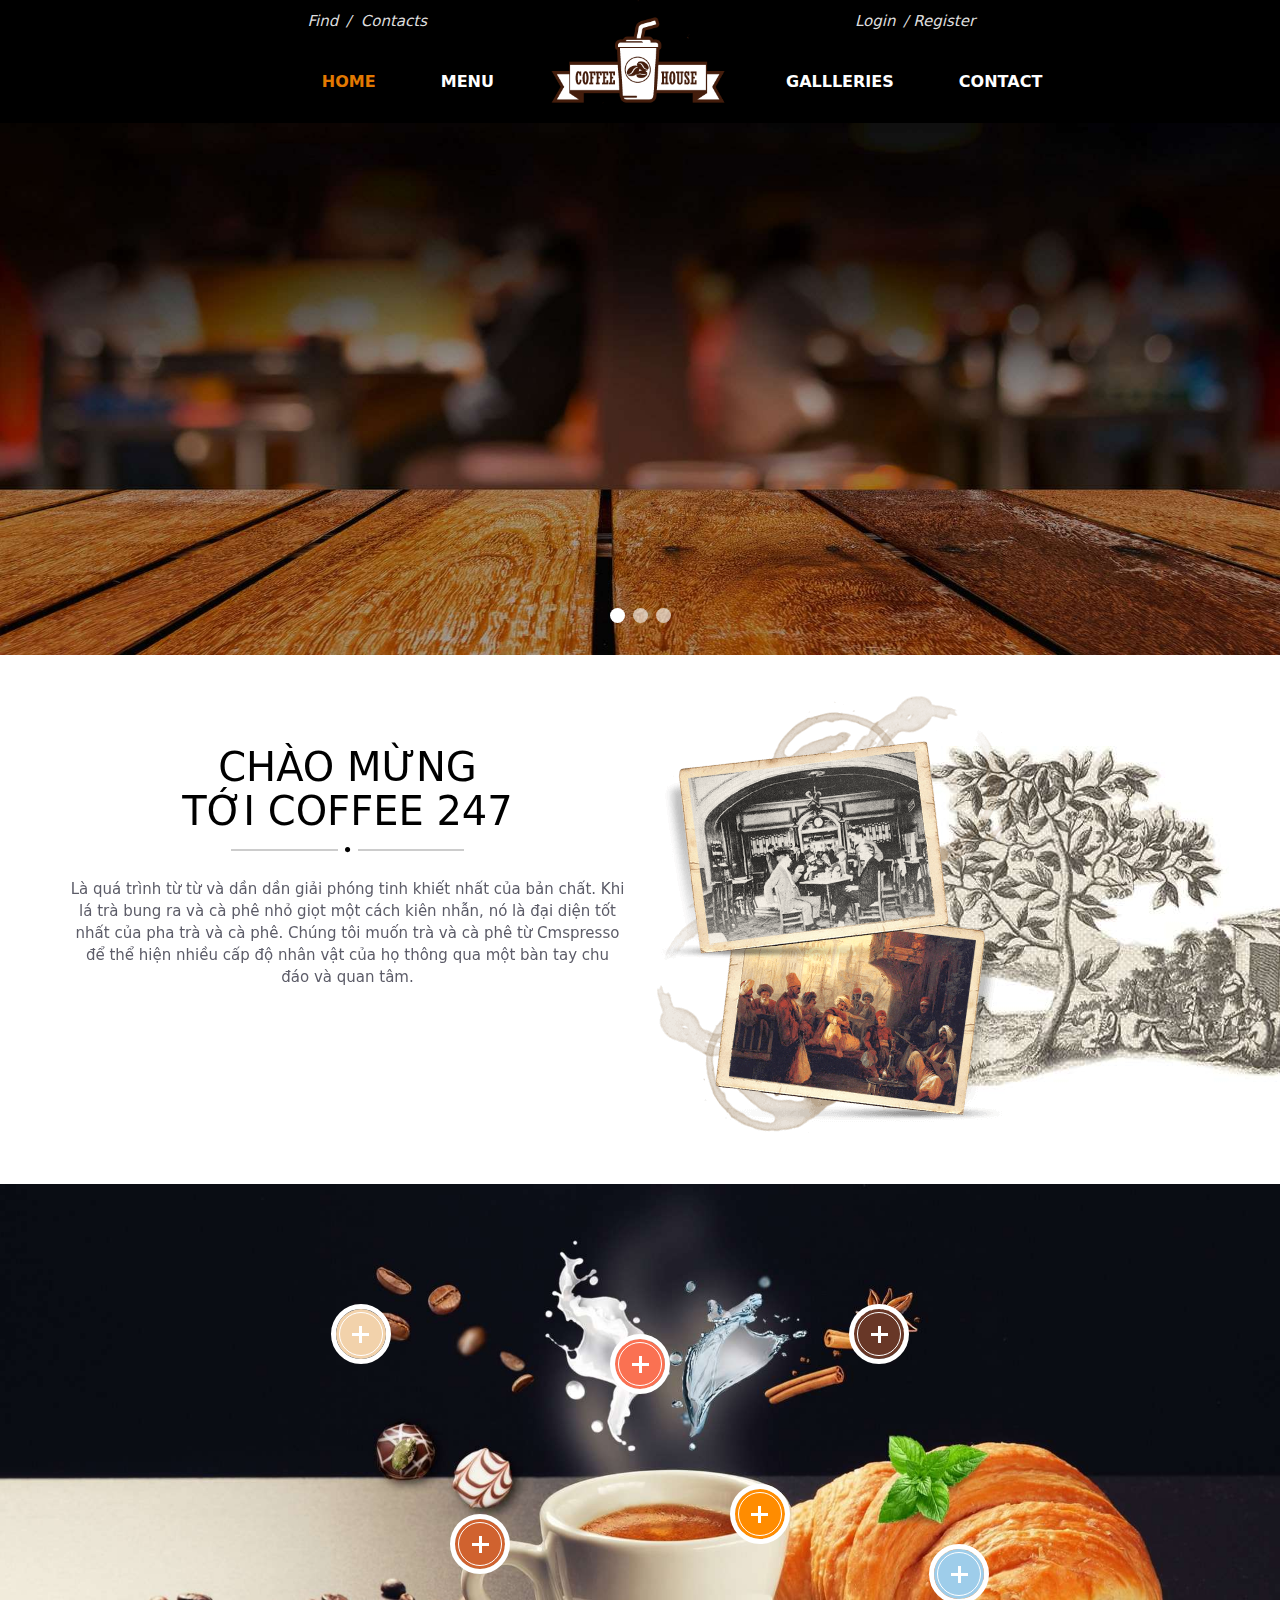
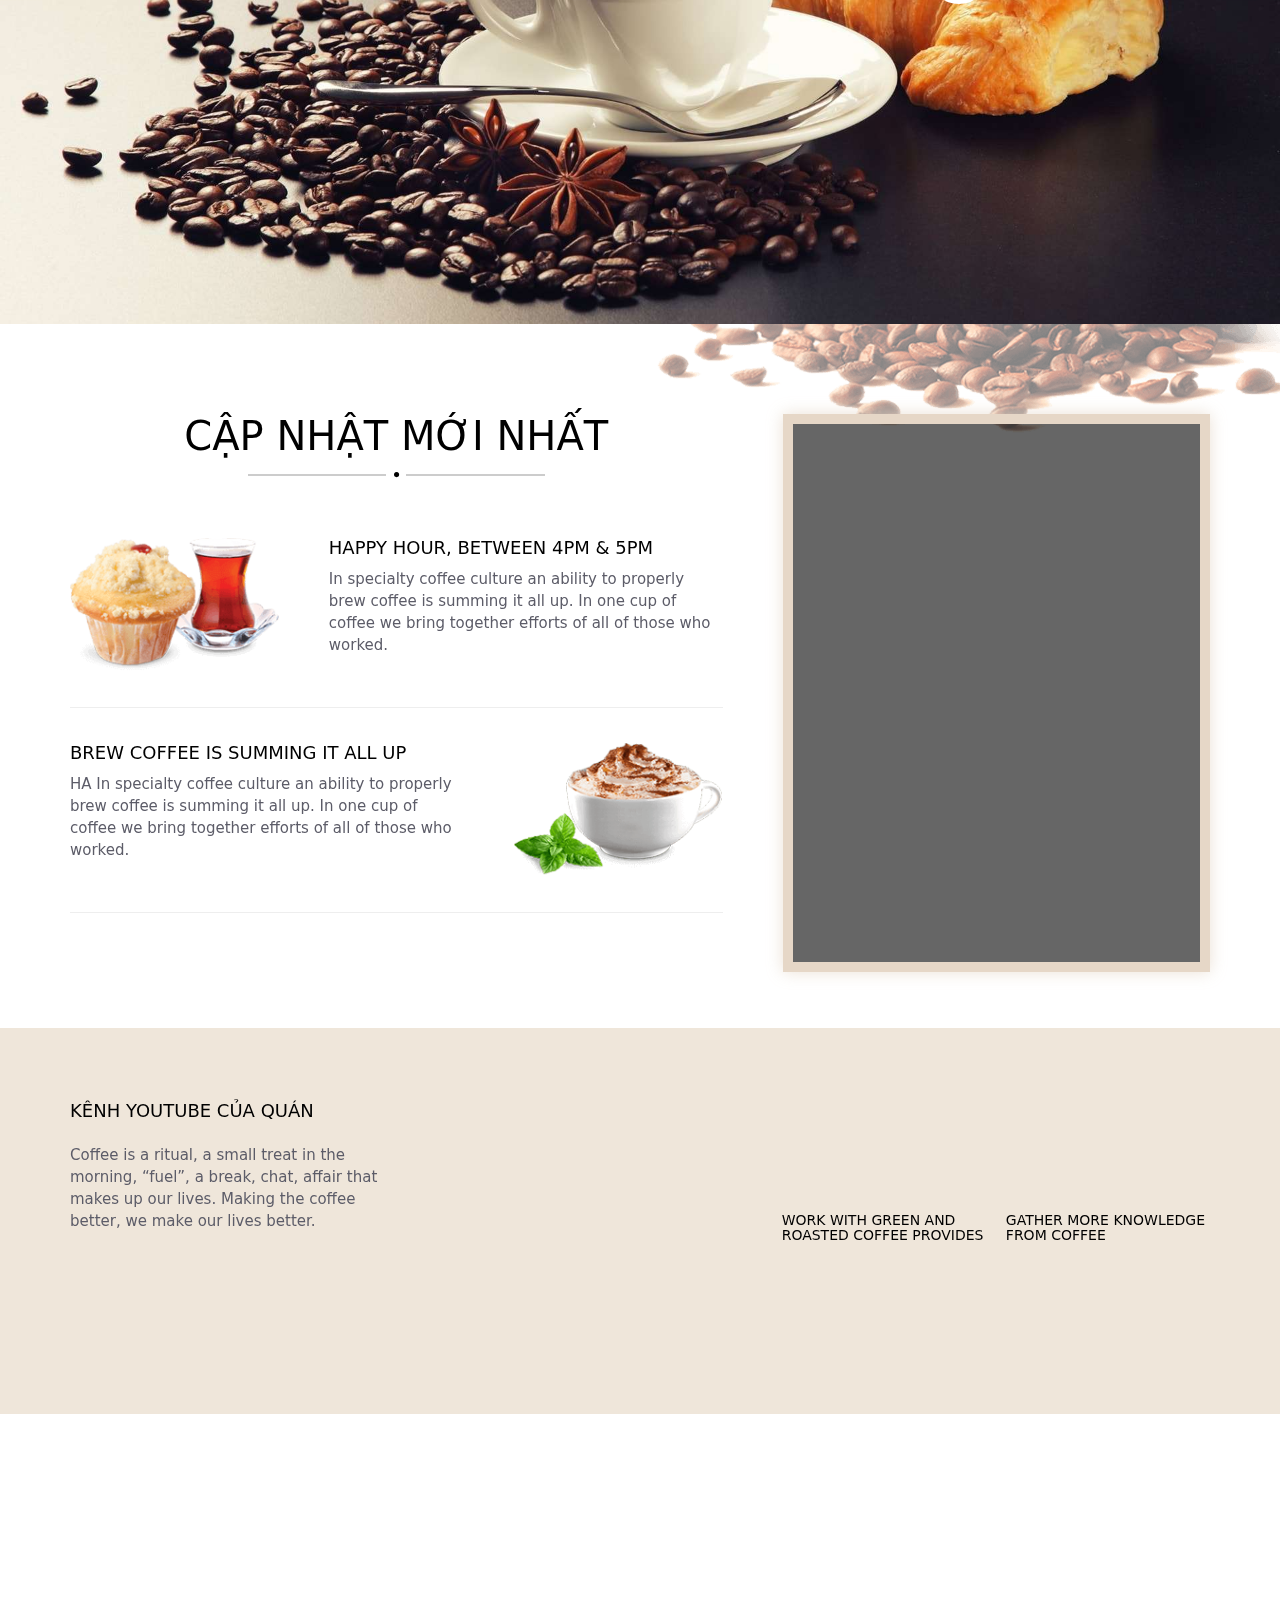
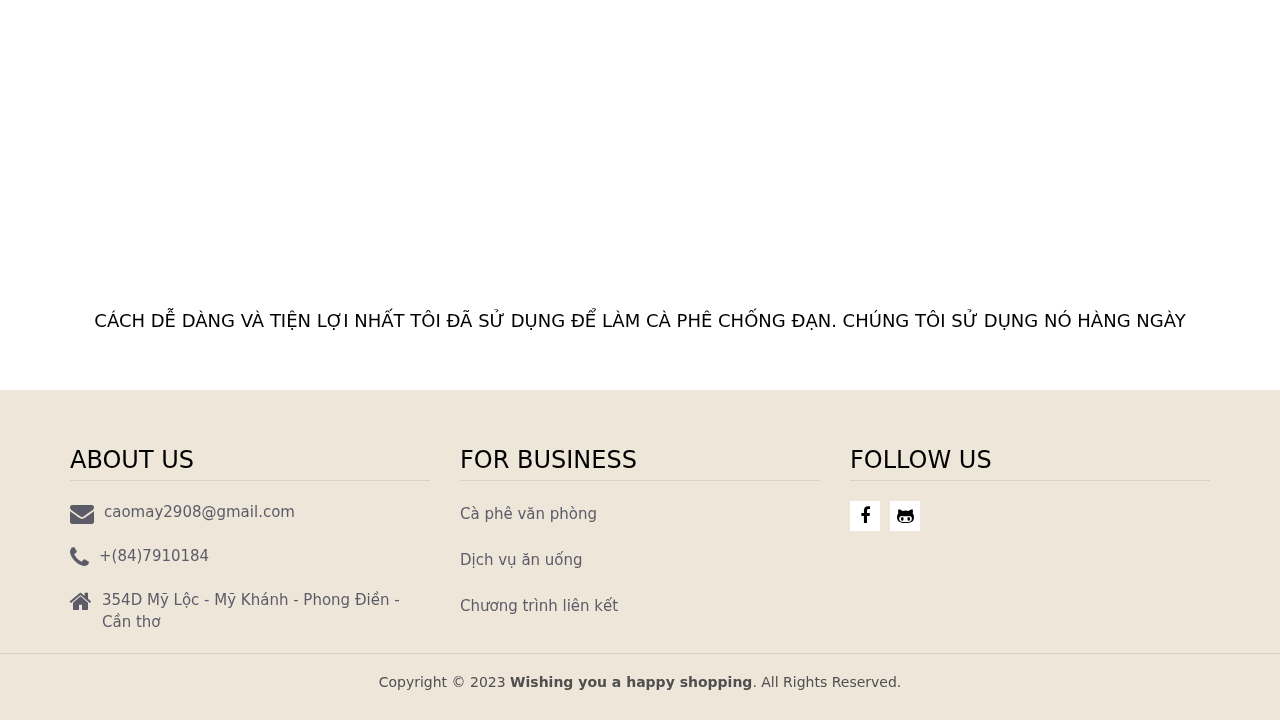
==== commit fe1acbb8: "chỉnh sửa đường dẫn footer" ====
--- a/index.html
+++ b/index.html
@@ -696,19 +696,20 @@
                                         <div class="text">
                                             <i class="fa">&#xf0e0;</i
                                             ><span class="value"
-                                                >youremail@gmail.com</span
+                                                >caomay2908@gmail.com</span
                                             >
                                         </div>
                                         <div class="text">
                                             <i class="fa">&#xf095;</i
                                             ><span class="value"
-                                                >+(84)123456789</span
+                                                >+(84)7910184</span
                                             >
                                         </div>
                                         <div class="text">
                                             <i class="fa">&#xf015;</i
                                             ><span class="value"
-                                                >198 your shop address</span
+                                                >354D Mỹ Lộc - Mỹ Khánh - Phong
+                                                Điền - Cần thơ</span
                                             >
                                         </div>
                                     </div>
@@ -749,7 +750,7 @@
                                         <ul class="social">
                                             <li>
                                                 <a
-                                                    href=""
+                                                    href="https://www.facebook.com/nhoncao.2908"
                                                     class="hvr-rectangle-out"
                                                     target="_blank"
                                                     ><i class="fa"
@@ -759,13 +760,13 @@
                                             </li>
                                             <li>
                                                 <a
-                                                    href=""
+                                                    href="https://github.com/CaoNhonCao"
                                                     class="hvr-rectangle-out"
                                                     target="_blank"
-                                                    ><i class="fa"
-                                                        >&#xf16d;</i
-                                                    ></a
-                                                >
+                                                    ><i
+                                                        class="fa fa-github-alt"
+                                                    ></i
+                                                ></a>
                                             </li>
                                         </ul>
                                     </div>
@@ -779,8 +780,8 @@
                         <p>
                             <span class="value"
                                 >Copyright © 2023
-                                <strong>Good luck with sales</strong>. All
-                                Rights Reserved.</span
+                                <strong>Wishing you a happy shopping</strong>.
+                                All Rights Reserved.</span
                             >
                         </p>
                     </div>
